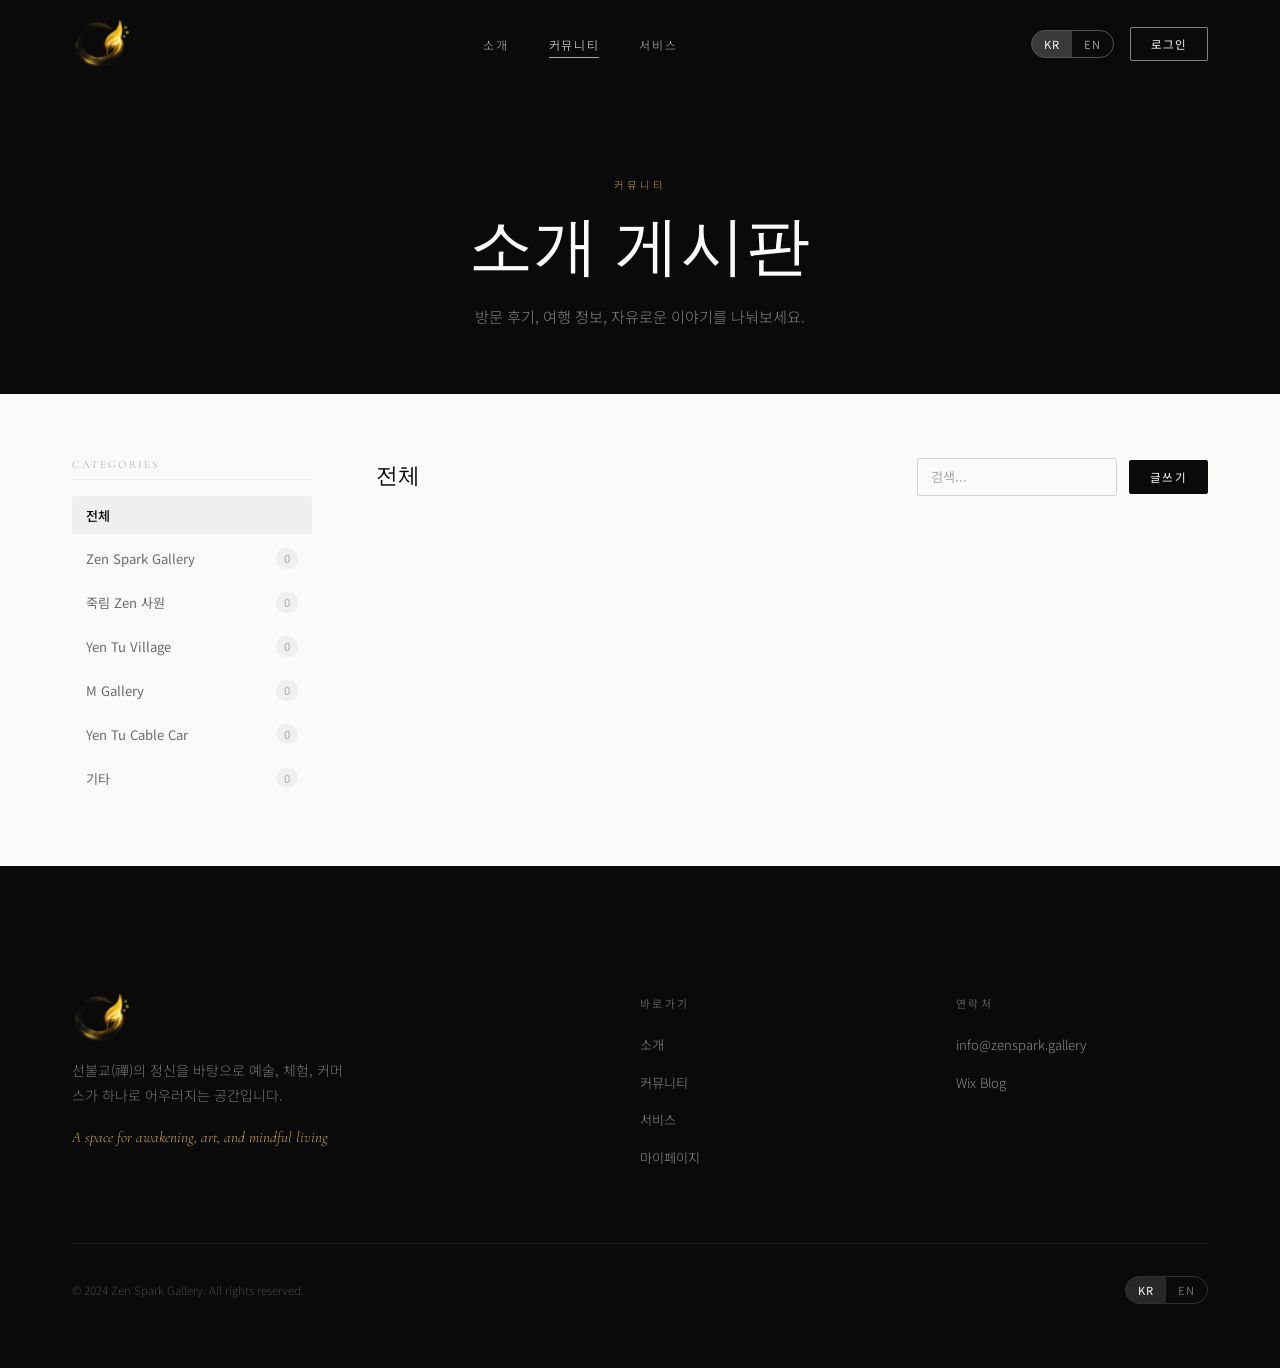
==== community.html @ aa7d8746 "Migrate community board from localStorage to Firestore Posts are now stored in Firestore collection " ====
<!DOCTYPE html>
<html lang="ko">
<head>
  <meta charset="UTF-8">
  <meta name="viewport" content="width=device-width, initial-scale=1.0">
  <meta name="description" content="Zen Spark Gallery 커뮤니티 게시판 — 방문 후기와 이야기를 나눠보세요.">
  <title>커뮤니티 — Zen Spark Gallery</title>

  <link rel="preconnect" href="https://fonts.googleapis.com">
  <link rel="preconnect" href="https://fonts.gstatic.com" crossorigin>
  <link href="https://fonts.googleapis.com/css2?family=Cormorant+Garamond:ital,wght@0,300;0,400;0,500;1,300;1,400&family=Noto+Serif+KR:wght@300;400;500&family=Noto+Sans+KR:wght@300;400;500&display=swap" rel="stylesheet">

  <link rel="stylesheet" href="css/style.css">
  <link rel="stylesheet" href="css/components.css">
  <link rel="icon" type="image/png" href="images/logo/fabicon.png">
  <link href="https://cdn.quilljs.com/1.3.7/quill.snow.css" rel="stylesheet">
  <script src="https://accounts.google.com/gsi/client" async defer></script>
  <script src="https://www.gstatic.com/firebasejs/10.12.2/firebase-app-compat.js"></script>
  <script src="https://www.gstatic.com/firebasejs/10.12.2/firebase-firestore-compat.js"></script>
  <script src="https://www.gstatic.com/firebasejs/10.12.2/firebase-storage-compat.js"></script>
  <script src="https://www.gstatic.com/firebasejs/10.12.2/firebase-auth-compat.js"></script>
</head>
<body>

<div id="page-overlay"></div>
<div id="scroll-progress"></div>

<!-- HEADER -->
<header id="site-header">
  <div class="container">
    <div class="header-inner">
      <a href="index.html" class="header-logo">
        <img src="images/logo/logo.png"    class="header-logo__img header-logo__img--light" alt="Zen Spark Gallery">
        <img src="images/logo/fabicon.png" class="header-logo__img header-logo__img--dark"  alt="Zen Spark Gallery">
      </a>
      <nav class="header-nav">
        <a href="index.html#about"  data-i18n="nav_intro">소개</a>
        <a href="community.html" class="active" data-i18n="nav_community">커뮤니티</a>
        <a href="services.html"  data-i18n="nav_services">서비스</a>
      </nav>
      <div class="header-actions">
        <div class="lang-toggle">
          <button class="lang-btn active" data-lang="ko">KR</button>
          <button class="lang-btn"        data-lang="en">EN</button>
        </div>
        <button id="header-login-btn" class="header-login-btn" data-i18n="btn_login">로그인</button>
        <div id="header-user-menu" class="user-menu" style="display:none;">
          <div id="header-avatar" class="user-menu__avatar"></div>
          <div class="user-menu__dropdown">
            <span id="header-username" style="display:block;padding:0.6rem 1.25rem;font-size:0.72rem;color:var(--gray-4);border-bottom:1px solid var(--gray-6);"></span>
            <a href="https://jump22.netlify.app/mypage" target="_blank" data-i18n="btn_mypage">마이페이지</a>
            <div class="divider"></div>
            <button id="header-logout-btn" class="logout-btn" data-i18n="btn_logout">로그아웃</button>
          </div>
        </div>
        <button id="hamburger" class="hamburger" aria-label="Menu">
          <span></span><span></span><span></span>
        </button>
      </div>
    </div>
  </div>
</header>

<nav id="mobile-nav" class="mobile-nav">
  <a href="index.html#about"  data-i18n="nav_intro">소개</a>
  <a href="community.html"    data-i18n="nav_community">커뮤니티</a>
  <a href="services.html"     data-i18n="nav_services">서비스</a>
  <div style="display:flex;gap:1rem;margin-top:2rem;">
    <button class="lang-btn" data-lang="ko" style="font-size:0.85rem;padding:0.4rem 1rem;border:1px solid var(--gray-5);border-radius:20px;">KR</button>
    <button class="lang-btn" data-lang="en" style="font-size:0.85rem;padding:0.4rem 1rem;border:1px solid var(--gray-5);border-radius:20px;">EN</button>
  </div>
</nav>

<!-- PAGE HERO -->
<section class="page-hero">
  <div class="container">
    <p class="label" data-i18n="comm_label">커뮤니티</p>
    <h1 data-i18n="comm_title">소개 게시판</h1>
    <p data-i18n="comm_desc">방문 후기, 여행 정보, 자유로운 이야기를 나눠보세요.</p>
  </div>
</section>

<!-- BOARD -->
<section class="section--sm">
  <div class="container">

    <!-- Views: List / Detail / Write -->
    <div id="view-list">
      <div class="board-layout">

        <!-- Sidebar: Categories -->
        <aside class="board-sidebar">
          <h3>Categories</h3>
          <ul class="category-list" id="category-list">
            <li>
              <button class="category-btn active" data-cat="all" data-i18n="comm_all">전체</button>
            </li>
            <li><button class="category-btn" data-cat="Zen Spark Gallery">Zen Spark Gallery <span class="count">0</span></button></li>
            <li><button class="category-btn" data-cat="죽림 Zen 사원">죽림 Zen 사원 <span class="count">0</span></button></li>
            <li><button class="category-btn" data-cat="Yen Tu Village">Yen Tu Village <span class="count">0</span></button></li>
            <li><button class="category-btn" data-cat="M Gallery">M Gallery <span class="count">0</span></button></li>
            <li><button class="category-btn" data-cat="Yen Tu Cable Car">Yen Tu Cable Car <span class="count">0</span></button></li>
            <li><button class="category-btn" data-cat="기타">기타 <span class="count">0</span></button></li>
          </ul>
        </aside>

        <!-- Main: Post List -->
        <main>
          <div class="board-header">
            <h2 id="board-title" data-i18n="comm_all">전체</h2>
            <div style="display:flex;align-items:center;gap:0.75rem;">
              <input type="search" id="board-search" class="form-control" style="width:200px;padding:0.55rem 0.85rem;font-size:0.82rem;" data-i18n-ph="comm_search" placeholder="검색...">
              <button id="write-btn" class="btn btn--primary btn--sm" data-i18n="comm_write">글쓰기</button>
            </div>
          </div>
          <div id="post-list" class="post-list">
            <!-- Posts rendered by JS -->
          </div>
          <!-- Pagination -->
          <div id="pagination" style="display:flex;justify-content:center;gap:0.5rem;margin-top:2rem;"></div>
        </main>

      </div>
    </div>

    <!-- View: Post Detail -->
    <div id="view-detail" style="display:none;">
      <div class="container--narrow">
        <button id="back-btn" class="btn btn--ghost" style="margin-bottom:1.5rem;" data-i18n="comm_back">← 목록으로</button>
        <article class="post-detail">
          <div class="post-detail__header">
            <div id="detail-tag"></div>
            <h1 id="detail-title" class="post-detail__title"></h1>
            <div class="post-detail__meta" id="detail-meta"></div>
          </div>
          <div id="detail-image-wrap" style="display:none;margin-bottom:1.5rem;">
            <img id="detail-image" src="" alt="" style="max-width:100%;border-radius:8px;display:block;">
          </div>
          <div id="detail-body" class="post-detail__body"></div>
          <div class="post-detail__actions">
            <button id="like-btn" class="like-btn">
              <span>♡</span> <span id="like-count">0</span> <span data-i18n="comm_like">좋아요</span>
            </button>
            <button id="edit-post-btn" class="btn btn--ghost btn--sm" data-i18n="comm_edit" style="display:none;">수정</button>
            <button id="move-post-btn" class="btn btn--ghost btn--sm" style="display:none;">📁 이동</button>
            <button id="delete-post-btn" class="btn btn--ghost btn--sm" data-i18n="comm_delete" style="display:none;color:#e05252;">삭제</button>
          </div>
          <!-- Comments -->
          <div class="comments-section">
            <h3><span id="comment-count">0</span> <span data-i18n="comm_comment">댓글</span></h3>
            <div id="comment-form-wrap" class="comment-form" style="display:none;">
              <textarea id="comment-input" data-i18n-ph="comm_comment_ph" placeholder="댓글을 입력하세요..."></textarea>
              <button id="comment-submit" class="btn btn--primary btn--sm" data-i18n="comm_comment_sub">댓글 등록</button>
            </div>
            <p id="comment-login-notice" style="display:none;font-size:0.82rem;color:var(--gray-3);padding:1rem 0;" data-i18n="comm_login_req">로그인 후 이용하실 수 있습니다.</p>
            <div id="comment-list" class="comment-list"></div>
          </div>
        </article>
      </div>
    </div>

    <!-- View: Write / Edit -->
    <div id="view-write" style="display:none;">
      <div class="container--narrow">
        <div class="write-form">
          <h2 id="write-form-title" data-i18n="comm_write">글쓰기</h2>
          <span class="gold-rule"></span>
          <div class="form-row">
            <div class="form-group">
              <label data-i18n="comm_write_cat">카테고리 선택</label>
              <select id="post-category" class="form-control">
                <option value="Zen Spark Gallery">Zen Spark Gallery</option>
                <option value="죽림 Zen 사원">죽림 Zen 사원</option>
                <option value="Yen Tu Village">Yen Tu Village</option>
                <option value="M Gallery">M Gallery</option>
                <option value="Yen Tu Cable Car">Yen Tu Cable Car</option>
                <option value="기타">기타</option>
              </select>
            </div>
          </div>
          <div class="form-group">
            <label data-i18n="comm_write_title">제목</label>
            <input type="text" id="post-title" class="form-control" data-i18n-ph="comm_write_title" placeholder="제목을 입력하세요">
          </div>
          <div class="form-group">
            <div class="editor-label-row">
              <label data-i18n="comm_write_body">내용</label>
              <button type="button" id="html-source-toggle" class="editor-source-btn">
                <span id="source-btn-icon">&lt;/&gt;</span> HTML 소스
              </button>
            </div>
            <div id="post-body-editor" class="quill-editor-wrap"></div>
            <textarea id="post-body-source" class="form-control source-view-textarea" style="display:none;min-height:300px;font-family:monospace;font-size:0.85rem;" spellcheck="false"></textarea>
          </div>

          <!-- 이미지 -->
          <div class="form-group">
            <label>이미지 (선택)</label>
            <div class="img-tab-bar">
              <button type="button" class="img-tab comm-img-tab img-tab--active" data-tab="file">파일 업로드</button>
              <button type="button" class="img-tab comm-img-tab" data-tab="url">URL 입력</button>
            </div>
            <div id="comm-img-panel-file" class="img-panel">
              <div id="comm-upload-area" class="image-upload-area">
                <div id="comm-img-placeholder" class="image-placeholder">
                  <span>🖼</span>
                  <p>클릭하여 이미지를 업로드하세요</p>
                </div>
                <img id="comm-img-preview" src="" alt="미리보기" style="display:none;max-width:100%;max-height:220px;border-radius:6px;">
                <button type="button" id="comm-img-remove" class="image-remove-btn" style="display:none;">✕ 이미지 제거</button>
                <input type="file" id="comm-img-file" accept="image/*" style="display:none;">
              </div>
            </div>
            <div id="comm-img-panel-url" class="img-panel" style="display:none;">
              <input type="url" id="comm-img-url" class="form-control" placeholder="https://example.com/image.jpg">
              <div id="comm-url-preview-wrap" style="margin-top:0.75rem;display:none;">
                <img id="comm-url-preview-img" src="" alt="미리보기"
                     style="max-width:100%;max-height:220px;border-radius:6px;display:block;">
                <button type="button" id="comm-url-clear" class="image-remove-btn" style="margin-top:0.5rem;">✕ URL 제거</button>
              </div>
            </div>
          </div>

          <div style="display:flex;gap:0.75rem;justify-content:flex-end;">
            <button id="cancel-write-btn" class="btn btn--ghost" data-i18n="comm_write_cancel">취소</button>
            <button id="submit-write-btn" class="btn btn--primary" data-i18n="comm_write_submit">등록하기</button>
          </div>
        </div>
      </div>
    </div>

  </div>
</section>

<!-- 카테고리 이동 모달 -->
<div id="move-modal" class="modal-overlay" style="display:none;">
  <div class="modal-box move-modal-box">
    <div class="modal-box__header">
      <h3 class="modal-box__title">다른 카테고리로 이동</h3>
      <button id="move-modal-close" class="modal-close-btn">✕</button>
    </div>
    <p id="move-modal-subtitle" style="font-size:0.85rem;color:var(--ink-soft);margin-bottom:1.25rem;"></p>
    <div id="move-cat-list" class="move-cat-list"></div>
  </div>
</div>

<!-- FOOTER -->
<footer id="site-footer">
  <div class="container">
    <div class="footer-inner">
      <div class="footer-brand">
        <img src="images/logo/fabicon.png" alt="Zen Spark Gallery" class="footer-logo__img">
        <p>선불교(禪)의 정신을 바탕으로 예술, 체험, 커머스가 하나로 어우러지는 공간입니다.</p>
        <span class="footer-tagline" data-i18n="footer_tagline">A space for awakening, art, and mindful living</span>
      </div>
      <div class="footer-col">
        <h5 data-i18n="footer_links">바로가기</h5>
        <ul>
          <li><a href="index.html" data-i18n="nav_intro">소개</a></li>
          <li><a href="community.html" data-i18n="nav_community">커뮤니티</a></li>
          <li><a href="services.html" data-i18n="nav_services">서비스</a></li>
          <li><a href="https://jump22.netlify.app/mypage" target="_blank" data-i18n="btn_mypage">마이페이지</a></li>
        </ul>
      </div>
      <div class="footer-col">
        <h5 data-i18n="footer_contact">연락처</h5>
        <ul>
          <li><a href="mailto:info@zenspark.gallery">info@zenspark.gallery</a></li>
          <li><a href="https://tracer543.wixsite.com/my-site" target="_blank">Wix Blog</a></li>
        </ul>
      </div>
    </div>
    <div class="footer-bottom">
      <p data-i18n="footer_copy">© 2024 Zen Spark Gallery. All rights reserved.</p>
      <div class="lang-toggle">
        <button class="lang-btn active" data-lang="ko">KR</button>
        <button class="lang-btn"        data-lang="en">EN</button>
      </div>
    </div>
  </div>
</footer>

<button id="back-to-top" aria-label="Back to top">↑</button>
<div id="toast-container"></div>

<!-- LOGIN MODAL -->
<div id="login-modal" class="modal-overlay">
  <div class="modal">
    <button id="modal-close-btn" class="modal__close" aria-label="Close">✕</button>
    <h2 class="modal__title" data-i18n="login_title">로그인</h2>
    <p class="modal__subtitle" data-i18n="login_subtitle">로그인하여 커뮤니티에 참여하세요.</p>
    <span class="gold-rule"></span>
    <button id="google-login-btn" class="login-btn login-btn--google">
      <svg viewBox="0 0 24 24" xmlns="http://www.w3.org/2000/svg">
        <path d="M22.56 12.25c0-.78-.07-1.53-.2-2.25H12v4.26h5.92c-.26 1.37-1.04 2.53-2.21 3.31v2.77h3.57c2.08-1.92 3.28-4.74 3.28-8.09z" fill="#4285F4"/>
        <path d="M12 23c2.97 0 5.46-.98 7.28-2.66l-3.57-2.77c-.98.66-2.23 1.06-3.71 1.06-2.86 0-5.29-1.93-6.16-4.53H2.18v2.84C3.99 20.53 7.7 23 12 23z" fill="#34A853"/>
        <path d="M5.84 14.09c-.22-.66-.35-1.36-.35-2.09s.13-1.43.35-2.09V7.07H2.18C1.43 8.55 1 10.22 1 12s.43 3.45 1.18 4.93l2.85-2.22.81-.62z" fill="#FBBC05"/>
        <path d="M12 5.38c1.62 0 3.06.56 4.21 1.64l3.15-3.15C17.45 2.09 14.97 1 12 1 7.7 1 3.99 3.47 2.18 7.07l3.66 2.84c.87-2.6 3.3-4.53 6.16-4.53z" fill="#EA4335"/>
      </svg>
      <span data-i18n="login_google">Google로 계속하기</span>
    </button>
    <div class="login-divider"><span data-i18n="login_or">또는</span></div>
    <form id="jump-login-form">
      <div class="form-group">
        <label for="jump-id" data-i18n="login_id">아이디</label>
        <input type="text" id="jump-id" class="form-control" placeholder="아이디" autocomplete="username">
      </div>
      <div class="form-group">
        <label for="jump-pw" data-i18n="login_pw">비밀번호</label>
        <input type="password" id="jump-pw" class="form-control" placeholder="비밀번호" autocomplete="current-password">
      </div>
      <button type="submit" class="login-btn login-btn--jump">
        <svg viewBox="0 0 24 24" fill="none" stroke="currentColor" stroke-width="2">
          <circle cx="12" cy="8" r="4"/><path d="M4 20c0-4 3.6-7 8-7s8 3 8 7"/>
        </svg>
        <span data-i18n="login_jump">Jump ID로 로그인</span>
      </button>
    </form>

    <p class="modal__register">
      <span data-i18n="login_no_account">계정이 없으신가요?</span>
      <a href="https://jump22.netlify.app/register" target="_blank" rel="noopener" data-i18n="login_register">회원가입</a>
    </p>
  </div>
</div>

<script src="js/language.js"></script>
<script src="js/config.js"></script>
<script src="js/auth.js"></script>
<script src="js/header.js"></script>
<script src="js/main.js"></script>
<script>
/* ===== Community Board Logic (Firestore) ===== */
let allPosts   = [];
let currentCat = 'all';
let currentPage = 1;
const PER_PAGE  = 10;
let editingId   = null;  // Firestore doc ID string or null

/* ── Firebase Config ── */
const _FB_CONFIG = {
  apiKey:        'AIzaSyD6oGXWcQIAa46ZiO6E9fBWOXqiNCAL4-c',
  authDomain:    'jumper-b15aa.firebaseapp.com',
  projectId:     'jumper-b15aa',
  storageBucket: 'jumper-b15aa.firebasestorage.app',
  appId:         '1:1051842479371:web:cd0dca2c1eab0e44b58e0e',
};
let _fbStorage = null;
let _fbAuth    = null;
let _db        = null;

function _fbInit() {
  if (_db) return;
  if (!firebase.apps.length) firebase.initializeApp(_FB_CONFIG);
  _fbStorage = firebase.storage();
  _fbAuth    = firebase.auth();
  _db        = firebase.firestore();
}

async function _fbEnsureAuth() {
  _fbInit();
  if (!_fbAuth.currentUser) await _fbAuth.signInAnonymously();
}

async function _fbUploadImage(file) {
  await _fbEnsureAuth();
  const ext = file.name.split('.').pop();
  const ref = _fbStorage.ref(`community/${Date.now()}.${ext}`);
  await ref.put(file);
  return ref.getDownloadURL();
}

let _commUploadedUrl = null;

/* ── Date Formatting ── */
function formatPostDate(ts) {
  if (!ts) return '';
  const d = ts.toDate ? ts.toDate() : new Date(ts);
  return d.toISOString().split('T')[0];
}

/* ── Data Helpers ── */
async function loadPosts() {
  _fbInit();
  const list = document.getElementById('post-list');
  list.innerHTML = `<p style="padding:3rem 0;text-align:center;color:var(--gray-4);">로딩 중…</p>`;
  try {
    const snap = await _db.collection('community_posts').orderBy('createdAt', 'desc').limit(200).get();
    allPosts = snap.docs.map(doc => ({ id: doc.id, ...doc.data() }));
  } catch (e) {
    console.error('loadPosts:', e);
    allPosts = [];
  }
  renderList();
}

/* ── Views ── */
function showView(name) {
  ['list','detail','write'].forEach(v => {
    document.getElementById('view-' + v).style.display = v === name ? '' : 'none';
  });
  window.scrollTo({ top: 0, behavior: 'smooth' });
}

/* ── HTML 본문에서 첫 번째 이미지 src 추출 ── */
function extractFirstImage(html) {
  if (!html) return null;
  const m = html.match(/<img[^>]+src=["']([^"']+)["']/i);
  return m ? m[1] : null;
}

/* ── Render Post List ── */
function renderList() {
  updateCategoryCounts();
  const filtered = currentCat === 'all'
    ? allPosts
    : allPosts.filter(p => p.cat === currentCat);

  const search = document.getElementById('board-search').value.toLowerCase();
  const searched = search
    ? filtered.filter(p => p.title.toLowerCase().includes(search) || (p.body || '').toLowerCase().includes(search))
    : filtered;

  const totalPages = Math.ceil(searched.length / PER_PAGE);
  const pagePosts  = searched.slice((currentPage-1)*PER_PAGE, currentPage*PER_PAGE);

  const list = document.getElementById('post-list');
  if (!pagePosts.length) {
    list.innerHTML = `<p style="padding:3rem 0;text-align:center;color:var(--gray-4);" data-i18n="comm_empty">${Language.get('comm_empty')}</p>`;
    document.getElementById('pagination').innerHTML = '';
    return;
  }

  list.innerHTML = pagePosts.map(post => `
    <div class="post-item" onclick="openPost('${post.id}')">
      ${(post.imageUrl || extractFirstImage(post.body))
        ? `<img class="post-item__thumb" src="${post.imageUrl || extractFirstImage(post.body)}" alt="${post.title}" loading="lazy">`
        : `<div class="post-item__thumb post-item__thumb--empty"></div>`}
      <div class="post-item__body">
        <div class="post-item__tag"><span class="tag">${post.cat}</span></div>
        <h3 class="post-item__title">${post.title}</h3>
        <div class="post-item__meta">
          <span>${post.author}</span>
          <span>${formatPostDate(post.createdAt)}</span>
          <span>💬 ${(post.comments || []).length}</span>
        </div>
      </div>
      <div class="post-item__stats">
        <span class="post-item__likes">♥ ${post.likes || 0}</span>
        <span>${Language.get('comm_views')} ${post.views || 0}</span>
      </div>
    </div>`).join('');

  /* Pagination */
  const pag = document.getElementById('pagination');
  if (totalPages <= 1) { pag.innerHTML = ''; return; }
  pag.innerHTML = Array.from({ length: totalPages }, (_, i) => `
    <button onclick="goPage(${i+1})" class="btn btn--ghost btn--sm${currentPage===i+1?' active':''}"
      style="${currentPage===i+1?'background:var(--black);color:var(--white);':''}">${i+1}</button>
  `).join('');
}

function goPage(p) { currentPage = p; renderList(); }

function updateCategoryCounts() {
  document.querySelectorAll('.category-btn[data-cat]').forEach(btn => {
    const cat = btn.dataset.cat;
    if (cat === 'all') return;
    const count = allPosts.filter(p => p.cat === cat).length;
    const el = btn.querySelector('.count');
    if (el) el.textContent = count;
  });
}

/* ── Open Post ── */
async function openPost(id) {
  const post = allPosts.find(p => p.id === id);
  if (!post) return;

  _fbInit();
  _db.collection('community_posts').doc(id).update({
    views: firebase.firestore.FieldValue.increment(1),
  }).catch(() => {});
  post.views = (post.views || 0) + 1;

  document.getElementById('detail-tag').innerHTML = `<span class="tag" style="margin-bottom:1rem;display:inline-block;">${post.cat}</span>`;
  document.getElementById('detail-title').textContent = post.title;
  document.getElementById('detail-meta').innerHTML = `
    <span>${post.author}</span>
    <span>${formatPostDate(post.createdAt)}</span>
    <span>${Language.get('comm_views')} ${post.views}</span>`;
  const imgWrap = document.getElementById('detail-image-wrap');
  const imgEl   = document.getElementById('detail-image');
  if (post.imageUrl) { imgEl.src = post.imageUrl; imgWrap.style.display = ''; }
  else               { imgWrap.style.display = 'none'; }
  document.getElementById('detail-body').innerHTML = post.body || '';
  document.getElementById('like-count').textContent = post.likes || 0;

  const user     = Auth.getUser();
  const likeBtn  = document.getElementById('like-btn');
  const editBtn  = document.getElementById('edit-post-btn');
  const delBtn   = document.getElementById('delete-post-btn');
  const moveBtn  = document.getElementById('move-post-btn');
  const comForm  = document.getElementById('comment-form-wrap');
  const comNotice= document.getElementById('comment-login-notice');

  const likedKey = `liked_${id}`;
  likeBtn.classList.toggle('liked', localStorage.getItem(likedKey) === '1');

  likeBtn.onclick = async () => {
    if (!Auth.isLoggedIn()) { Auth.openLoginModal(); return; }
    if (localStorage.getItem(likedKey) === '1') return;
    await _fbEnsureAuth();
    await _db.collection('community_posts').doc(id).update({
      likes: firebase.firestore.FieldValue.increment(1),
    });
    post.likes = (post.likes || 0) + 1;
    localStorage.setItem(likedKey, '1');
    document.getElementById('like-count').textContent = post.likes;
    likeBtn.classList.add('liked');
    showToast(Language.get('toast_like_ok'), 'success');
  };

  if (user && (user.id === post.authorId || Auth.isAdmin())) {
    editBtn.style.display = '';
    moveBtn.style.display = '';
    delBtn.style.display  = '';
    editBtn.onclick = () => openWrite(post.id);
    moveBtn.onclick = () => openMoveModal(post.id);
    delBtn.onclick  = async () => {
      if (!confirm(Language.get('comm_confirm_del'))) return;
      await _fbEnsureAuth();
      await _db.collection('community_posts').doc(id).delete();
      allPosts = allPosts.filter(p => p.id !== id);
      showToast(Language.get('toast_del_ok'));
      showView('list');
      renderList();
    };
  } else {
    editBtn.style.display = 'none';
    moveBtn.style.display = 'none';
    delBtn.style.display  = 'none';
  }

  if (user) { comForm.style.display = ''; comNotice.style.display = 'none'; }
  else       { comForm.style.display = 'none'; comNotice.style.display = ''; }

  renderComments(post);
  document.getElementById('comment-submit').onclick = () => submitComment(post);

  showView('detail');
  window._currentPost = post;
}

/* ── 카테고리 이동 모달 ── */
const CATEGORIES = ['Zen Spark Gallery', '죽림 Zen 사원', 'Yen Tu Village', 'M Gallery', 'Yen Tu Cable Car', '기타'];

function openMoveModal(postId) {
  const post = allPosts.find(p => p.id === postId);
  if (!post) return;
  document.getElementById('move-modal-subtitle').textContent = `현재: ${post.cat}`;
  const list = document.getElementById('move-cat-list');
  list.innerHTML = CATEGORIES.map(cat => `
    <button class="move-cat-item${cat === post.cat ? ' move-cat-item--current' : ''}"
            onclick="movePost('${postId}','${cat}')"
            ${cat === post.cat ? 'disabled' : ''}>
      ${cat === post.cat ? '✓ ' : ''}${cat}
    </button>`).join('');
  document.getElementById('move-modal').style.display = 'flex';
}

async function movePost(postId, targetCat) {
  await _fbEnsureAuth();
  await _db.collection('community_posts').doc(postId).update({ cat: targetCat });
  const post = allPosts.find(p => p.id === postId);
  if (post) post.cat = targetCat;
  closeMoveModal();
  document.getElementById('detail-tag').innerHTML =
    `<span class="tag" style="margin-bottom:1rem;display:inline-block;">${targetCat}</span>`;
  showToast(`'${targetCat}'(으)로 이동했습니다.`, 'success');
}

function closeMoveModal() {
  document.getElementById('move-modal').style.display = 'none';
}
window.movePost = movePost;

/* ── Comments ── */
function renderComments(post) {
  const list = document.getElementById('comment-list');
  const comments = post.comments || [];
  document.getElementById('comment-count').textContent = comments.length;
  if (!comments.length) { list.innerHTML = ''; return; }
  list.innerHTML = comments.map(c => `
    <div class="comment-item">
      <div class="comment-avatar">${c.author.slice(0,2).toUpperCase()}</div>
      <div class="comment-content">
        <div class="comment-meta">
          <span class="comment-author">${c.author}</span>
          <span class="comment-date">${c.date}</span>
        </div>
        <div class="comment-body">${c.body}</div>
      </div>
    </div>`).join('');
}

async function submitComment(post) {
  const input = document.getElementById('comment-input');
  const body  = input.value.trim();
  if (!body) return;
  const user  = Auth.getUser();
  if (!user) { Auth.openLoginModal(); return; }
  await _fbEnsureAuth();
  const now     = new Date().toISOString().split('T')[0];
  const comment = { id: Date.now(), author: user.name, date: now, body };
  await _db.collection('community_posts').doc(post.id).update({
    comments: firebase.firestore.FieldValue.arrayUnion(comment),
  });
  if (!post.comments) post.comments = [];
  post.comments.push(comment);
  input.value = '';
  renderComments(post);
  showToast(Language.get('toast_comment_ok'), 'success');
}

/* ── Image helpers (community write form) ── */
function commActiveTab() {
  const a = document.querySelector('.comm-img-tab.img-tab--active');
  return a ? a.dataset.tab : 'file';
}
function commSwitchTab(tab) {
  document.querySelectorAll('.comm-img-tab').forEach(b =>
    b.classList.toggle('img-tab--active', b.dataset.tab === tab));
  document.getElementById('comm-img-panel-file').style.display = tab === 'file' ? '' : 'none';
  document.getElementById('comm-img-panel-url').style.display  = tab === 'url'  ? '' : 'none';
}
function commSetFilePreview(src) {
  const prev  = document.getElementById('comm-img-preview');
  const ph    = document.getElementById('comm-img-placeholder');
  const rmBtn = document.getElementById('comm-img-remove');
  if (src) { prev.src = src; prev.style.display = 'block'; ph.style.display = 'none'; rmBtn.style.display = ''; }
  else      { prev.style.display = 'none'; ph.style.display = ''; rmBtn.style.display = 'none'; }
}
function commSetUrlPreview(src) {
  const wrap = document.getElementById('comm-url-preview-wrap');
  const img  = document.getElementById('comm-url-preview-img');
  if (src) { img.src = src; wrap.style.display = ''; }
  else      { img.src = ''; wrap.style.display = 'none'; }
}
function commResetImg() {
  document.getElementById('comm-img-file').value = '';
  document.getElementById('comm-img-url').value  = '';
  commSetFilePreview(null);
  commSetUrlPreview(null);
  commSwitchTab('file');
  _commUploadedUrl = null;
}
function commGetImageUrl() {
  if (commActiveTab() === 'url') {
    return document.getElementById('comm-img-url').value.trim() || null;
  }
  return _commUploadedUrl || null;
}

/* ── Write / Edit ── */
function openWrite(editId) {
  if (!Auth.isLoggedIn()) { Auth.openLoginModal(); return; }
  editingId = editId || null;
  commResetImg();
  if (editId) {
    const post = allPosts.find(p => p.id === editId);
    if (post) {
      document.getElementById('post-title').value    = post.title;
      document.getElementById('post-category').value = post.cat;
      if (window._quill) window._quill.clipboard.dangerouslyPasteHTML(post.body || '');
      if (post.imageUrl) {
        commSwitchTab('url');
        document.getElementById('comm-img-url').value = post.imageUrl;
        commSetUrlPreview(post.imageUrl);
      }
    }
    document.getElementById('write-form-title').textContent = Language.get('comm_edit');
  } else {
    document.getElementById('post-title').value = '';
    if (window._quill) window._quill.setText('');
    document.getElementById('write-form-title').setAttribute('data-i18n','comm_write');
    document.getElementById('write-form-title').textContent = Language.get('comm_write');
  }
  showView('write');
}

async function submitWrite() {
  const title    = document.getElementById('post-title').value.trim();
  const body     = window._quillGetHTML ? window._quillGetHTML() : (window._quill ? window._quill.root.innerHTML.trim() : '');
  const cat      = document.getElementById('post-category').value;
  const imageUrl = commGetImageUrl();
  if (!title || !body || body === '<p><br></p>') return;
  const user = Auth.getUser();
  if (!user) { Auth.openLoginModal(); return; }

  const btn = document.getElementById('submit-write-btn');
  btn.disabled = true;
  try {
    await _fbEnsureAuth();
    if (editingId) {
      await _db.collection('community_posts').doc(editingId).update({ title, body, cat, imageUrl: imageUrl || null });
      const post = allPosts.find(p => p.id === editingId);
      if (post) { post.title = title; post.body = body; post.cat = cat; post.imageUrl = imageUrl; }
    } else {
      const docRef = await _db.collection('community_posts').add({
        cat, title,
        author:    user.name,
        authorId:  user.id,
        createdAt: firebase.firestore.FieldValue.serverTimestamp(),
        body,
        imageUrl:  imageUrl || null,
        views: 0, likes: 0, comments: [],
      });
      allPosts.unshift({
        id:        docRef.id,
        cat, title,
        author:    user.name,
        authorId:  user.id,
        createdAt: { toDate: () => new Date() },
        body,
        imageUrl:  imageUrl || null,
        views: 0, likes: 0, comments: [],
      });
    }
    editingId = null;
    showToast(Language.get('toast_post_ok'), 'success');
    showView('list');
    currentPage = 1;
    renderList();
  } catch (e) {
    console.error(e);
    showToast('저장 실패. 다시 시도해 주세요.', 'error');
  } finally {
    btn.disabled = false;
  }
}

/* ── Event Bindings ── */
document.addEventListener('DOMContentLoaded', async () => {
  _fbInit();
  await loadPosts();

  document.getElementById('write-btn').addEventListener('click', () => openWrite());
  document.getElementById('back-btn').addEventListener('click', () => { showView('list'); renderList(); });
  document.getElementById('cancel-write-btn').addEventListener('click', () => showView('list'));
  document.getElementById('submit-write-btn').addEventListener('click', submitWrite);
  document.getElementById('board-search').addEventListener('input', () => { currentPage = 1; renderList(); });

  document.querySelectorAll('.category-btn').forEach(btn => {
    btn.addEventListener('click', () => {
      document.querySelectorAll('.category-btn').forEach(b => b.classList.remove('active'));
      btn.classList.add('active');
      currentCat = btn.dataset.cat;
      currentPage = 1;
      document.getElementById('board-title').textContent = currentCat === 'all' ? Language.get('comm_all') : currentCat;
      renderList();
    });
  });

  /* 이미지 탭 전환 */
  document.querySelectorAll('.comm-img-tab').forEach(btn =>
    btn.addEventListener('click', () => {
      commSwitchTab(btn.dataset.tab);
      commSetFilePreview(null);
      commSetUrlPreview(null);
      document.getElementById('comm-img-file').value = '';
      document.getElementById('comm-img-url').value  = '';
    })
  );

  /* 파일 선택 → Firebase Storage 업로드 후 URL 저장 */
  document.getElementById('comm-upload-area').addEventListener('click', e => {
    if (e.target.id === 'comm-img-remove') return;
    document.getElementById('comm-img-file').click();
  });
  document.getElementById('comm-img-file').addEventListener('change', async e => {
    const file = e.target.files[0];
    if (!file) return;
    const reader = new FileReader();
    reader.onload = ev => commSetFilePreview(ev.target.result);
    reader.readAsDataURL(file);
    const ph = document.getElementById('comm-img-placeholder');
    ph.querySelector('p').textContent = '업로드 중…';
    try {
      _commUploadedUrl = await _fbUploadImage(file);
      ph.querySelector('p').textContent = '클릭하여 이미지를 업로드하세요';
    } catch (err) {
      console.error(err);
      showToast('이미지 업로드 실패. URL 입력 탭을 이용하세요.', 'error');
      commSetFilePreview(null);
      _commUploadedUrl = null;
      ph.querySelector('p').textContent = '클릭하여 이미지를 업로드하세요';
    }
  });
  document.getElementById('comm-img-remove').addEventListener('click', e => {
    e.stopPropagation();
    document.getElementById('comm-img-file').value = '';
    commSetFilePreview(null);
    _commUploadedUrl = null;
  });

  /* URL 입력 → 실시간 미리보기 */
  document.getElementById('comm-img-url').addEventListener('input', e => {
    const val = e.target.value.trim();
    commSetUrlPreview(val || null);
  });
  document.getElementById('comm-url-clear').addEventListener('click', () => {
    document.getElementById('comm-img-url').value = '';
    commSetUrlPreview(null);
  });

  document.addEventListener('langChange', () => renderList());
  document.addEventListener('authChange', () => renderList());

  /* 이동 모달 닫기 */
  document.getElementById('move-modal-close').addEventListener('click', closeMoveModal);
  document.getElementById('move-modal').addEventListener('click', e => {
    if (e.target === e.currentTarget) closeMoveModal();
  });
});

window.openPost = openPost;
window.goPage   = goPage;
</script>
<script src="https://cdn.quilljs.com/1.3.7/quill.min.js"></script>
<script>
/* ── Quill 초기화 ── */
const quill = new Quill('#post-body-editor', {
  theme: 'snow',
  modules: {
    toolbar: [
      [{ header: [2, 3, false] }],
      ['bold', 'italic', 'underline', 'strike'],
      [{ list: 'ordered' }, { list: 'bullet' }],
      ['blockquote', 'code-block'],
      ['link'],
      [{ color: [] }, { background: [] }],
      ['clean'],
    ],
  },
  placeholder: '내용을 입력하세요...',
});
window._quill = quill;

/* ── HTML 소스 토글 ── */
let _sourceMode = false;
document.getElementById('html-source-toggle').addEventListener('click', () => {
  const editorWrap = document.getElementById('post-body-editor');
  const sourceTA   = document.getElementById('post-body-source');
  const btn        = document.getElementById('html-source-toggle');

  if (!_sourceMode) {
    /* WYSIWYG → 소스 */
    sourceTA.value = quill.root.innerHTML;
    editorWrap.style.display = 'none';
    sourceTA.style.display   = '';
    btn.classList.add('editor-source-btn--active');
    btn.innerHTML = '<span>✎</span> WYSIWYG';
    _sourceMode = true;
  } else {
    /* 소스 → WYSIWYG */
    quill.clipboard.dangerouslyPasteHTML(sourceTA.value);
    sourceTA.style.display   = 'none';
    editorWrap.style.display = '';
    btn.classList.remove('editor-source-btn--active');
    btn.innerHTML = '<span>&lt;/&gt;</span> HTML 소스';
    _sourceMode = false;
  }
});

/* submitWrite에서 소스 모드일 때도 올바른 값 읽도록 패치 */
window._quillGetHTML = function() {
  if (_sourceMode) {
    return document.getElementById('post-body-source').value.trim();
  }
  return quill.root.innerHTML.trim();
};
</script>
</body>
</html>
---- css/style.css ----
/* ===== Zen Spark Gallery — Main Styles ===== */
@import url('https://fonts.googleapis.com/css2?family=Cormorant+Garamond:ital,wght@0,300;0,400;0,500;0,600;1,300;1,400&family=Noto+Serif+KR:wght@300;400;500&family=Noto+Sans+KR:wght@300;400;500&display=swap');

:root {
  --black:   #0a0a0a;
  --white:   #fafaf8;
  --gold:    #c9a84c;
  --gold-lt: #e8d5a3;
  --gold-dk: #8a6f2e;
  --gray-1:  #1c1c1c;
  --gray-2:  #2e2e2e;
  --gray-3:  #6b6b6b;
  --gray-4:  #a8a8a8;
  --gray-5:  #d4d4d0;
  --gray-6:  #efefed;
  --ink:     rgba(201,168,76,0.07);

  --ff-display: 'Cormorant Garamond', Georgia, serif;
  --ff-body:    'Noto Sans KR', 'Noto Serif KR', sans-serif;
  --ff-serif:   'Noto Serif KR', serif;

  --ease-out-expo: cubic-bezier(0.16,1,0.3,1);
  --ease-zen:      cubic-bezier(0.4,0,0.2,1);

  --spacing-xs:   0.25rem;
  --spacing-sm:   0.5rem;
  --spacing-md:   1rem;
  --spacing-lg:   2rem;
  --spacing-xl:   4rem;
  --spacing-xxl:  8rem;

  --radius-sm: 2px;
  --radius-md: 4px;
  --radius-lg: 8px;

  --shadow-gold: 0 0 40px rgba(201,168,76,0.12);
  --shadow-card: 0 1px 3px rgba(0,0,0,0.06), 0 4px 16px rgba(0,0,0,0.04);
  --shadow-hover: 0 4px 24px rgba(0,0,0,0.10);

  --max-w: 1200px;
  --max-w-narrow: 760px;
}

/* ── Reset ── */
*, *::before, *::after { box-sizing: border-box; margin: 0; padding: 0; }
html { scroll-behavior: smooth; font-size: 16px; }
body {
  background: var(--white);
  color: var(--black);
  font-family: var(--ff-body);
  font-weight: 300;
  line-height: 1.75;
  -webkit-font-smoothing: antialiased;
  overflow-x: hidden;
}
img { display: block; max-width: 100%; }
a { color: inherit; text-decoration: none; }
button { cursor: pointer; border: none; background: none; font-family: inherit; }
ul, ol { list-style: none; }
input, textarea, select {
  font-family: inherit;
  font-size: inherit;
  color: inherit;
}

/* ── Typography ── */
h1, h2, h3, h4 {
  font-family: var(--ff-display);
  font-weight: 300;
  letter-spacing: 0.02em;
  line-height: 1.2;
}
h1 { font-size: clamp(2.5rem, 6vw, 5rem); }
h2 { font-size: clamp(1.8rem, 3.5vw, 3rem); }
h3 { font-size: clamp(1.3rem, 2.5vw, 2rem); }
h4 { font-size: clamp(1.1rem, 1.8vw, 1.4rem); }
p  { font-size: clamp(0.9rem, 1.1vw, 1rem); color: var(--gray-2); }

/* ── Layout Helpers ── */
.container {
  max-width: var(--max-w);
  margin: 0 auto;
  padding: 0 var(--spacing-lg);
}
.container--narrow {
  max-width: var(--max-w-narrow);
  margin: 0 auto;
  padding: 0 var(--spacing-lg);
}
.section {
  padding: var(--spacing-xxl) 0;
}
.section--sm {
  padding: var(--spacing-xl) 0;
}

/* ── Gold Rule ── */
.gold-rule {
  display: block;
  width: 48px;
  height: 1px;
  background: var(--gold);
  margin: var(--spacing-lg) 0;
}
.gold-rule--center { margin-left: auto; margin-right: auto; }
.gold-rule--lg { width: 100%; opacity: 0.25; }

/* ── Section Header ── */
.section-header {
  margin-bottom: var(--spacing-xl);
  text-align: center;
}
.section-header .label {
  display: inline-block;
  font-size: 0.7rem;
  letter-spacing: 0.25em;
  text-transform: uppercase;
  color: var(--gold);
  margin-bottom: var(--spacing-md);
}
.section-header h2 { color: var(--black); }
.section-header p {
  margin-top: var(--spacing-md);
  color: var(--gray-3);
  font-size: 0.95rem;
}

/* ── Buttons ── */
.btn {
  display: inline-flex;
  align-items: center;
  gap: 0.5rem;
  padding: 0.75rem 2rem;
  font-size: 0.8rem;
  letter-spacing: 0.12em;
  text-transform: uppercase;
  transition: all 0.35s var(--ease-zen);
  border-radius: var(--radius-sm);
}
.btn--primary {
  background: var(--black);
  color: var(--white);
  border: 1px solid var(--black);
}
.btn--primary:hover {
  background: var(--gold);
  border-color: var(--gold);
  color: var(--black);
}
.btn--outline {
  background: transparent;
  color: var(--black);
  border: 1px solid var(--black);
}
.btn--outline:hover {
  background: var(--black);
  color: var(--white);
}
.btn--gold {
  background: var(--gold);
  color: var(--black);
  border: 1px solid var(--gold);
}
.btn--gold:hover {
  background: var(--gold-dk);
  border-color: var(--gold-dk);
  color: var(--white);
}
.btn--ghost {
  padding: 0.5rem 1rem;
  color: var(--gray-3);
  border: 1px solid var(--gray-5);
  font-size: 0.75rem;
}
.btn--ghost:hover { color: var(--black); border-color: var(--black); }
.btn--sm { padding: 0.5rem 1.25rem; font-size: 0.72rem; }

/* ── Cards ── */
.card {
  background: var(--white);
  border: 1px solid var(--gray-6);
  border-radius: var(--radius-md);
  overflow: hidden;
  transition: box-shadow 0.35s var(--ease-zen), transform 0.35s var(--ease-zen);
}
.card:hover {
  box-shadow: var(--shadow-hover);
  transform: translateY(-2px);
}
.card__body { padding: var(--spacing-lg); }
.card__meta {
  display: flex;
  align-items: center;
  gap: var(--spacing-md);
  font-size: 0.75rem;
  color: var(--gray-4);
  margin-bottom: var(--spacing-sm);
}
.card__title {
  font-family: var(--ff-display);
  font-size: 1.25rem;
  font-weight: 400;
  margin-bottom: var(--spacing-sm);
  color: var(--black);
}
.card__excerpt { font-size: 0.875rem; color: var(--gray-3); line-height: 1.65; }

/* ── Badge / Tag ── */
.tag {
  display: inline-block;
  padding: 0.2em 0.75em;
  font-size: 0.68rem;
  letter-spacing: 0.08em;
  border-radius: 20px;
  background: var(--gray-6);
  color: var(--gray-3);
}
.tag--gold { background: rgba(201,168,76,0.12); color: var(--gold-dk); }
.tag--dark { background: var(--black); color: var(--white); }

/* ── Ink Wash Background ── */
.ink-wash {
  position: relative;
}
.ink-wash::before {
  content: '';
  position: absolute;
  inset: 0;
  background:
    radial-gradient(ellipse 80% 60% at 20% 20%, rgba(201,168,76,0.05) 0%, transparent 60%),
    radial-gradient(ellipse 60% 80% at 80% 80%, rgba(201,168,76,0.04) 0%, transparent 55%);
  pointer-events: none;
}

/* ── Fade-in Animation ── */
.fade-in {
  opacity: 0;
  transform: translateY(24px);
  transition: opacity 0.8s var(--ease-out-expo), transform 0.8s var(--ease-out-expo);
}
.fade-in.visible {
  opacity: 1;
  transform: translateY(0);
}
.fade-in-delay-1 { transition-delay: 0.1s; }
.fade-in-delay-2 { transition-delay: 0.2s; }
.fade-in-delay-3 { transition-delay: 0.3s; }
.fade-in-delay-4 { transition-delay: 0.4s; }

/* ── Page Transition Overlay ── */
#page-overlay {
  position: fixed;
  inset: 0;
  background: var(--black);
  z-index: 9999;
  pointer-events: none;
  opacity: 0;
  transition: opacity 0.45s var(--ease-zen);
}
#page-overlay.active { opacity: 1; pointer-events: all; }

/* ── Scroll Progress ── */
#scroll-progress {
  position: fixed;
  top: 0;
  left: 0;
  height: 2px;
  width: 0%;
  background: var(--gold);
  z-index: 9998;
  transition: width 0.1s linear;
}

/* ── Back to Top ── */
#back-to-top {
  position: fixed;
  bottom: 2rem;
  right: 2rem;
  width: 44px;
  height: 44px;
  background: var(--black);
  color: var(--white);
  border-radius: 50%;
  display: flex;
  align-items: center;
  justify-content: center;
  font-size: 1.2rem;
  opacity: 0;
  transform: translateY(10px);
  transition: all 0.35s var(--ease-zen);
  z-index: 100;
  cursor: pointer;
}
#back-to-top.visible { opacity: 1; transform: translateY(0); }
#back-to-top:hover { background: var(--gold); color: var(--black); }

/* ── Modal ── */
.modal-overlay {
  position: fixed;
  inset: 0;
  background: rgba(10,10,10,0.65);
  backdrop-filter: blur(4px);
  display: flex;
  align-items: center;
  justify-content: center;
  z-index: 1000;
  opacity: 0;
  pointer-events: none;
  transition: opacity 0.35s var(--ease-zen);
}
.modal-overlay.active { opacity: 1; pointer-events: all; }
.modal {
  background: var(--white);
  border-radius: var(--radius-md);
  padding: var(--spacing-xl);
  max-width: 480px;
  width: 90%;
  transform: translateY(20px) scale(0.97);
  transition: transform 0.4s var(--ease-out-expo);
  position: relative;
}
.modal-overlay.active .modal { transform: translateY(0) scale(1); }
.modal__close {
  position: absolute;
  top: 1rem;
  right: 1rem;
  width: 32px;
  height: 32px;
  display: flex;
  align-items: center;
  justify-content: center;
  border-radius: 50%;
  color: var(--gray-3);
  font-size: 1.2rem;
  transition: all 0.2s;
}
.modal__close:hover { background: var(--gray-6); color: var(--black); }
.modal__title {
  font-family: var(--ff-display);
  font-size: 1.8rem;
  font-weight: 300;
  margin-bottom: var(--spacing-xs);
}
.modal__subtitle {
  font-size: 0.85rem;
  color: var(--gray-3);
  margin-bottom: var(--spacing-lg);
}
.modal .gold-rule { margin: var(--spacing-md) 0 var(--spacing-lg); }
.modal__register {
  margin-top: var(--spacing-lg);
  text-align: center;
  font-size: 0.8rem;
  color: var(--gray-3);
}
.modal__register a {
  color: var(--gold);
  text-decoration: none;
  margin-left: 0.35em;
  font-weight: 500;
}
.modal__register a:hover { text-decoration: underline; }

/* ── Form Inputs ── */
.form-group { margin-bottom: var(--spacing-md); }
.form-group label {
  display: block;
  font-size: 0.75rem;
  letter-spacing: 0.1em;
  text-transform: uppercase;
  color: var(--gray-3);
  margin-bottom: 0.4rem;
}
.form-control {
  width: 100%;
  padding: 0.75rem 1rem;
  border: 1px solid var(--gray-5);
  border-radius: var(--radius-sm);
  background: var(--white);
  font-size: 0.9rem;
  transition: border-color 0.25s;
  outline: none;
}
.form-control:focus { border-color: var(--gold); }
textarea.form-control { resize: vertical; min-height: 120px; }
.form-control::placeholder { color: var(--gray-4); }

/* ── Social Login Buttons ── */
.login-btn {
  width: 100%;
  display: flex;
  align-items: center;
  justify-content: center;
  gap: 0.75rem;
  padding: 0.85rem;
  border-radius: var(--radius-sm);
  font-size: 0.85rem;
  font-weight: 400;
  margin-bottom: var(--spacing-sm);
  transition: all 0.25s;
  border: 1px solid;
}
.login-btn--google {
  background: #fff;
  color: #3c4043;
  border-color: #dadce0;
}
.login-btn--google:hover { background: #f8f9fa; box-shadow: 0 1px 4px rgba(0,0,0,0.15); }
.login-btn--jump {
  background: var(--black);
  color: var(--white);
  border-color: var(--black);
}
.login-btn--jump:hover { background: var(--gold); border-color: var(--gold); color: var(--black); }
.login-btn svg { width: 20px; height: 20px; flex-shrink: 0; }

.login-divider {
  display: flex;
  align-items: center;
  gap: var(--spacing-md);
  margin: var(--spacing-md) 0;
  color: var(--gray-4);
  font-size: 0.75rem;
}
.login-divider::before, .login-divider::after {
  content: '';
  flex: 1;
  height: 1px;
  background: var(--gray-5);
}

/* ── Toast Notifications ── */
#toast-container {
  position: fixed;
  bottom: 5rem;
  right: 2rem;
  z-index: 9000;
  display: flex;
  flex-direction: column;
  gap: 0.5rem;
}
.toast {
  padding: 0.85rem 1.25rem;
  background: var(--black);
  color: var(--white);
  border-radius: var(--radius-sm);
  font-size: 0.82rem;
  box-shadow: 0 4px 20px rgba(0,0,0,0.2);
  transform: translateX(20px);
  opacity: 0;
  transition: all 0.35s var(--ease-out-expo);
  border-left: 3px solid var(--gold);
}
.toast.visible { transform: translateX(0); opacity: 1; }
.toast--success { border-left-color: #4caf7a; }
.toast--error { border-left-color: #e05252; }

/* ── Responsive ── */
@media (max-width: 768px) {
  .container { padding: 0 var(--spacing-md); }
  .section { padding: var(--spacing-xl) 0; }
  .section--sm { padding: var(--spacing-lg) 0; }
  .btn { padding: 0.65rem 1.5rem; }
}
---- css/components.css ----
/* ===== Zen Spark Gallery — Component Styles ===== */

/* ── HEADER ── */
#site-header {
  position: fixed;
  top: 0;
  left: 0;
  right: 0;
  z-index: 900;
  padding: 1.25rem 0;
  transition: background 0.45s var(--ease-zen), padding 0.35s var(--ease-zen),
              box-shadow 0.45s var(--ease-zen);
}
/* 투명 상태 (dark 배경 위) — 텍스트 흰색 */
#site-header:not(.scrolled) .header-logo__main        { color: var(--white); }
#site-header:not(.scrolled) .header-nav a             { color: rgba(250,250,248,0.75); }
#site-header:not(.scrolled) .header-nav a:hover,
#site-header:not(.scrolled) .header-nav a.active      { color: var(--white); }
#site-header:not(.scrolled) .header-login-btn         { color: var(--white); border-color: rgba(250,250,248,0.5); }
#site-header:not(.scrolled) .header-login-btn:hover   { background: var(--white); color: var(--black); }
#site-header:not(.scrolled) .lang-toggle              { border-color: rgba(250,250,248,0.3); }
#site-header:not(.scrolled) .lang-btn                 { color: rgba(250,250,248,0.6); }
#site-header:not(.scrolled) .lang-btn.active          { background: rgba(250,250,248,0.2); color: var(--white); }
#site-header:not(.scrolled) .lang-btn:hover:not(.active) { color: var(--white); }
#site-header:not(.scrolled) .hamburger span           { background: var(--white); }

/* 스크롤 후 — 밝은 배경 + 어두운 텍스트 */
#site-header.scrolled {
  background: rgba(250,250,248,0.94);
  backdrop-filter: blur(12px);
  -webkit-backdrop-filter: blur(12px);
  padding: 0.85rem 0;
  box-shadow: 0 1px 0 rgba(0,0,0,0.06);
}
.header-inner {
  display: flex;
  align-items: center;
  justify-content: space-between;
  gap: var(--spacing-lg);
}

/* Logo */
.header-logo {
  display: flex;
  align-items: center;
  gap: 0.6rem;
  text-decoration: none;
  flex-shrink: 0;
}
.header-logo__img {
  height: 48px;
  width: auto;
  display: block;
  transition: opacity 0.35s var(--ease-zen);
}
/* logo.png (흰 배경) — 스크롤 후 밝은 헤더에서 표시 */
.header-logo__img--light { display: block; }
/* fabicon.png (투명 배경) — 투명 헤더(어두운 배경)에서 표시 */
.header-logo__img--dark  { display: none; }
#site-header:not(.scrolled) .header-logo__img--light { display: none; }
#site-header:not(.scrolled) .header-logo__img--dark  { display: block; }

/* Nav */
.header-nav {
  display: flex;
  align-items: center;
  gap: 2.5rem;
}
.header-nav a {
  font-size: 0.75rem;
  letter-spacing: 0.14em;
  text-transform: uppercase;
  color: var(--gray-2);
  position: relative;
  transition: color 0.35s var(--ease-zen);
}
.header-nav a::after {
  content: '';
  position: absolute;
  bottom: -3px;
  left: 0;
  width: 0;
  height: 1px;
  background: var(--gold);
  transition: width 0.35s var(--ease-out-expo);
}
.header-nav a:hover, .header-nav a.active { color: var(--black); }
.header-nav a:hover::after, .header-nav a.active::after { width: 100%; }

/* Header Actions */
.header-actions {
  display: flex;
  align-items: center;
  gap: var(--spacing-md);
}

/* Language Toggle */
.lang-toggle {
  display: flex;
  align-items: center;
  border: 1px solid var(--gray-5);
  border-radius: 20px;
  overflow: hidden;
  font-size: 0.7rem;
}
.lang-btn {
  padding: 0.3rem 0.75rem;
  letter-spacing: 0.08em;
  color: var(--gray-3);
  transition: all 0.2s;
  background: none;
  cursor: pointer;
  border: none;
  font-size: 0.7rem;
  font-family: inherit;
}
.lang-btn.active {
  background: var(--black);
  color: var(--white);
}
.lang-btn:hover:not(.active) { color: var(--black); }

/* Login Button in Header */
.header-login-btn {
  font-size: 0.72rem;
  letter-spacing: 0.1em;
  text-transform: uppercase;
  padding: 0.5rem 1.25rem;
  border: 1px solid var(--black);
  border-radius: var(--radius-sm);
  color: var(--black);
  background: transparent;
  transition: all 0.25s;
  cursor: pointer;
  font-family: inherit;
  white-space: nowrap;
}
.header-login-btn:hover, .header-login-btn.logged-in {
  background: var(--black);
  color: var(--white);
}
.header-login-btn.logged-in { border-color: var(--black); }

/* User Menu Dropdown */
.user-menu {
  position: relative;
}
.user-menu__avatar {
  width: 34px;
  height: 34px;
  border-radius: 50%;
  background: var(--gold);
  color: var(--black);
  display: flex;
  align-items: center;
  justify-content: center;
  font-size: 0.8rem;
  font-weight: 500;
  cursor: pointer;
  transition: opacity 0.2s;
  border: 2px solid var(--gold-lt);
}
.user-menu__avatar:hover { opacity: 0.85; }
.user-menu__dropdown {
  position: absolute;
  top: calc(100% + 10px);
  right: 0;
  background: var(--white);
  border: 1px solid var(--gray-6);
  border-radius: var(--radius-md);
  box-shadow: var(--shadow-hover);
  min-width: 180px;
  padding: 0.5rem 0;
  opacity: 0;
  pointer-events: none;
  transform: translateY(-8px);
  transition: all 0.25s var(--ease-out-expo);
  z-index: 200;
}
.user-menu:hover .user-menu__dropdown,
.user-menu__dropdown.open {
  opacity: 1;
  pointer-events: all;
  transform: translateY(0);
}
.user-menu__dropdown a, .user-menu__dropdown button {
  display: block;
  width: 100%;
  text-align: left;
  padding: 0.6rem 1.25rem;
  font-size: 0.8rem;
  color: var(--gray-2);
  transition: background 0.15s, color 0.15s;
  background: none;
  cursor: pointer;
  font-family: inherit;
}
.user-menu__dropdown a:hover,
.user-menu__dropdown button:hover { background: var(--gray-6); color: var(--black); }
.user-menu__dropdown .logout-btn { color: #e05252; }
.user-menu__dropdown .logout-btn:hover { background: #fff5f5; }
.user-menu__dropdown .divider {
  height: 1px;
  background: var(--gray-6);
  margin: 0.4rem 0;
}

/* Mobile Menu Toggle */
.hamburger {
  display: none;
  flex-direction: column;
  gap: 5px;
  padding: 4px;
  cursor: pointer;
  background: none;
  border: none;
}
.hamburger span {
  display: block;
  width: 22px;
  height: 1.5px;
  background: var(--black);
  transition: all 0.3s var(--ease-zen);
  transform-origin: left;
}
.hamburger.open span:nth-child(1) { transform: rotate(45deg) translateY(-1px); }
.hamburger.open span:nth-child(2) { opacity: 0; transform: translateX(-8px); }
.hamburger.open span:nth-child(3) { transform: rotate(-45deg) translateY(1px); }

/* Mobile Nav Overlay */
.mobile-nav {
  display: none;
  position: fixed;
  inset: 0;
  background: var(--white);
  z-index: 800;
  flex-direction: column;
  align-items: center;
  justify-content: center;
  gap: 2.5rem;
  opacity: 0;
  pointer-events: none;
  transition: opacity 0.35s var(--ease-zen);
}
.mobile-nav.open { opacity: 1; pointer-events: all; }
.mobile-nav a {
  font-family: var(--ff-display);
  font-size: 2rem;
  font-weight: 300;
  letter-spacing: 0.05em;
  color: var(--black);
  transition: color 0.2s;
}
.mobile-nav a:hover { color: var(--gold); }

/* ── HERO ── */
.hero {
  min-height: 100vh;
  position: relative;
  overflow: hidden;
  background: var(--black);
  display: flex;
  align-items: center;
  justify-content: center;
}

/* Slideshow */
.hero__slides { position: absolute; inset: 0; z-index: 0; }
.hero__slide {
  position: absolute;
  inset: 0;
  background-size: cover;
  background-position: center;
  opacity: 0;
  transition: opacity 1.6s ease;
}
.hero__slide.active {
  opacity: 1;
  animation: kenBurns 8s ease-out forwards;
}
@keyframes kenBurns {
  0%   { transform: scale(1.1); }
  100% { transform: scale(1.0); }
}

/* Cinematic overlays */
.hero__overlay {
  position: absolute;
  inset: 0;
  z-index: 1;
  background: linear-gradient(
    to bottom,
    rgba(10,10,10,0.2)  0%,
    rgba(10,10,10,0.5)  40%,
    rgba(10,10,10,0.75) 70%,
    rgba(10,10,10,0.95) 100%
  );
}
.hero__glow {
  position: absolute;
  inset: 0;
  z-index: 1;
  pointer-events: none;
  background: radial-gradient(ellipse 90% 55% at 50% 38%,
    rgba(201,168,76,0.08) 0%, transparent 65%);
}

/* Content */
.hero__content {
  position: relative;
  z-index: 2;
  text-align: center;
  padding: 2rem;
  max-width: 740px;
  margin-bottom: 150px;
}
.hero__badge {
  display: inline-block;
  font-size: 0.62rem;
  letter-spacing: 0.4em;
  text-transform: uppercase;
  color: var(--gold);
  border: 1px solid rgba(201,168,76,0.4);
  padding: 0.42rem 1.4rem;
  border-radius: 20px;
  margin-bottom: 2.2rem;
  animation: fadeUp 1.2s var(--ease-out-expo) 0.3s both;
}
.hero__title {
  font-family: var(--ff-display);
  font-size: clamp(3.4rem, 9vw, 7.5rem);
  font-weight: 300;
  color: var(--white);
  line-height: 0.98;
  letter-spacing: 0.02em;
  animation: fadeUp 1.2s var(--ease-out-expo) 0.5s both;
}
.hero__title em {
  font-style: italic;
  color: var(--gold);
  display: block;
}
.hero__tagline {
  margin-top: 1.6rem;
  font-size: clamp(0.85rem, 1.3vw, 1rem);
  letter-spacing: 0.1em;
  color: rgba(250,250,248,0.5);
  animation: fadeUp 1.2s var(--ease-out-expo) 0.7s both;
}
.hero__actions {
  display: flex;
  align-items: center;
  justify-content: center;
  gap: var(--spacing-md);
  margin-top: 2.6rem;
  animation: fadeUp 1.2s var(--ease-out-expo) 0.9s both;
}
.hero .btn--primary { background: var(--white); color: var(--black); border-color: var(--white); }
.hero .btn--primary:hover { background: var(--gold); border-color: var(--gold); color: var(--black); }
.hero .btn--outline { color: var(--white); border-color: rgba(250,250,248,0.4); }
.hero .btn--outline:hover { background: var(--white); color: var(--black); }

/* Slide counter */
.hero__counter {
  position: absolute;
  right: 2.5rem;
  bottom: 200px;
  z-index: 3;
  display: flex;
  flex-direction: column;
  align-items: center;
  gap: 8px;
  animation: fadeUp 1.2s var(--ease-out-expo) 1.3s both;
}
.hero__counter-cur {
  font-family: var(--ff-display);
  font-size: 1.2rem;
  font-weight: 300;
  color: var(--gold);
  letter-spacing: 0.05em;
}
.hero__counter-line {
  width: 1px;
  height: 28px;
  background: rgba(250,250,248,0.2);
}
.hero__counter-tot {
  font-size: 0.65rem;
  color: rgba(250,250,248,0.35);
  letter-spacing: 0.1em;
}

/* Scroll hint */
.hero__scroll {
  position: absolute;
  left: 2.5rem;
  bottom: 196px;
  z-index: 3;
  display: flex;
  flex-direction: column;
  align-items: center;
  gap: 0.5rem;
  color: rgba(250,250,248,0.3);
  font-size: 0.6rem;
  letter-spacing: 0.25em;
  text-transform: uppercase;
  animation: fadeUp 1.2s var(--ease-out-expo) 1.3s both;
}
.scroll-indicator {
  width: 1px;
  height: 44px;
  background: linear-gradient(to bottom, transparent, rgba(201,168,76,0.55), transparent);
  animation: scrollPulse 2.5s ease-in-out infinite;
}
@keyframes scrollPulse {
  0%, 100% { opacity: 0.4; transform: scaleY(0.85); }
  50%       { opacity: 1;   transform: scaleY(1.1); }
}

/* Progress bar */
.hero__progress {
  position: absolute;
  bottom: 148px;
  left: 0;
  right: 0;
  height: 1px;
  background: rgba(250,250,248,0.08);
  z-index: 3;
}
.hero__progress-bar {
  height: 100%;
  width: 0%;
  background: linear-gradient(to right, transparent, var(--gold), rgba(201,168,76,0.4));
  transition: width 6.5s linear;
}

/* Gallery strip */
.hero__gallery {
  position: absolute;
  bottom: 0;
  left: 0;
  right: 0;
  height: 146px;
  overflow: hidden;
  z-index: 2;
}
.hero__gallery::before,
.hero__gallery::after {
  content: '';
  position: absolute;
  top: 0; bottom: 0;
  width: 140px;
  z-index: 1;
  pointer-events: none;
}
.hero__gallery::before {
  left: 0;
  background: linear-gradient(to right, rgba(10,10,10,1), rgba(10,10,10,0));
}
.hero__gallery::after {
  right: 0;
  background: linear-gradient(to left, rgba(10,10,10,1), rgba(10,10,10,0));
}
.hero__gallery-track {
  display: flex;
  align-items: center;
  gap: 10px;
  height: 100%;
  width: max-content;
  padding: 18px 0;
  animation: galleryScroll 45s linear infinite;
}
.hero__gallery-track:hover { animation-play-state: paused; }
.hero__gallery-track img {
  height: 110px;
  width: auto;
  object-fit: cover;
  border-radius: 3px;
  opacity: 0.55;
  transition: opacity 0.4s ease, transform 0.4s ease;
  flex-shrink: 0;
  cursor: pointer;
}
.hero__gallery-track img:hover {
  opacity: 1;
  transform: scale(1.04);
}
@keyframes galleryScroll {
  0%   { transform: translateX(0); }
  100% { transform: translateX(-50%); }
}

@keyframes fadeUp {
  from { opacity: 0; transform: translateY(30px); }
  to   { opacity: 1; transform: translateY(0); }
}

/* ── NOTICES / BLOG ── */
.notices-section { background: var(--white); }
.notices-grid {
  display: grid;
  grid-template-columns: repeat(auto-fill, minmax(320px, 1fr));
  gap: var(--spacing-lg);
}
.notice-card {
  border: 1px solid var(--gray-6);
  border-radius: var(--radius-md);
  overflow: hidden;
  transition: box-shadow 0.35s var(--ease-zen), transform 0.35s var(--ease-zen);
  background: var(--white);
  cursor: pointer;
}
.notice-card:hover { box-shadow: var(--shadow-hover); transform: translateY(-3px); }
.notice-card__thumb {
  height: 200px;
  background: var(--gray-6);
  overflow: hidden;
}
.notice-card__thumb img {
  width: 100%;
  height: 100%;
  object-fit: cover;
  transition: transform 0.6s var(--ease-zen);
}
.notice-card:hover .notice-card__thumb img { transform: scale(1.04); }
.notice-card__body { padding: 1.5rem; }
.notice-card__date {
  font-size: 0.7rem;
  letter-spacing: 0.08em;
  color: var(--gold);
  margin-bottom: 0.5rem;
}
.notice-card__title {
  font-family: var(--ff-display);
  font-size: 1.2rem;
  font-weight: 400;
  color: var(--black);
  line-height: 1.35;
  margin-bottom: 0.75rem;
  display: -webkit-box;
  -webkit-line-clamp: 2;
  -webkit-box-orient: vertical;
  overflow: hidden;
}
.notice-card__excerpt {
  font-size: 0.82rem;
  color: var(--gray-3);
  display: -webkit-box;
  -webkit-line-clamp: 2;
  -webkit-box-orient: vertical;
  overflow: hidden;
}
.notices-loading {
  display: flex;
  flex-direction: column;
  align-items: center;
  gap: 1rem;
  padding: 3rem;
  color: var(--gray-4);
  font-size: 0.85rem;
}
.spinner {
  width: 30px;
  height: 30px;
  border: 2px solid var(--gray-5);
  border-top-color: var(--gold);
  border-radius: 50%;
  animation: spin 0.8s linear infinite;
}
@keyframes spin { to { transform: rotate(360deg); } }

/* ── MAP / YEN TU VILLAGE ── */
.map-section { background: var(--gray-6); }

.yentu-merchant {
  display: grid;
  grid-template-columns: 1fr 1fr;
  gap: 0;
  border-radius: var(--radius-md);
  overflow: hidden;
  box-shadow: var(--shadow-hover);
  border: 1px solid var(--gray-5);
}
.yentu-merchant__map {
  height: 440px;
  background: var(--gray-5);
}
.yentu-merchant__map iframe {
  filter: sepia(15%) contrast(1.05);
}
.yentu-merchant__info {
  padding: 2.5rem;
  display: flex;
  flex-direction: column;
  justify-content: center;
  background: var(--white);
}
.yentu-merchant__badge {
  display: inline-block;
  font-size: 0.65rem;
  letter-spacing: 0.18em;
  text-transform: uppercase;
  color: var(--gold);
  border: 1px solid var(--gold);
  padding: 0.25rem 0.7rem;
  border-radius: 2rem;
  margin-bottom: 1.2rem;
  width: fit-content;
}
.yentu-merchant__name {
  font-size: 1.8rem;
  font-weight: 300;
  color: var(--black);
  letter-spacing: 0.04em;
  margin-bottom: 0.2rem;
  line-height: 1.2;
}
.yentu-merchant__sub {
  font-size: 0.85rem;
  color: var(--gray-3);
  letter-spacing: 0.1em;
  margin-bottom: 1.8rem;
}
.yentu-merchant__list {
  list-style: none;
  padding: 0;
  margin: 0 0 2rem;
  display: flex;
  flex-direction: column;
  gap: 0.85rem;
}
.yentu-merchant__list li {
  display: flex;
  align-items: flex-start;
  gap: 0.75rem;
  font-size: 0.875rem;
  color: var(--black);
  line-height: 1.5;
}
.yentu-icon {
  font-size: 1rem;
  flex-shrink: 0;
  margin-top: 0.05rem;
}
.yentu-merchant__actions {
  display: flex;
  gap: 0.75rem;
  flex-wrap: wrap;
}

/* legacy map rules kept for safety */
#map-container { display: none; }
.map-info { display: none; }

/* ── FOOTER ── */
#site-footer {
  background: var(--black);
  color: var(--white);
  padding: var(--spacing-xxl) 0 var(--spacing-xl);
}
.footer-inner {
  display: grid;
  grid-template-columns: 2fr 1fr 1fr;
  gap: var(--spacing-xl);
  padding-bottom: var(--spacing-xl);
  border-bottom: 1px solid rgba(250,250,248,0.08);
}
.footer-brand .footer-logo {
  font-family: var(--ff-display);
  font-size: 1.5rem;
  font-weight: 300;
  letter-spacing: 0.06em;
  color: var(--white);
  margin-bottom: var(--spacing-md);
}
.footer-logo__img {
  height: 48px;
  width: auto;
  display: block;
  margin-bottom: var(--spacing-md);
}
.footer-brand p {
  color: rgba(250,250,248,0.45);
  font-size: 0.875rem;
  line-height: 1.8;
  max-width: 280px;
}
.footer-brand .footer-tagline {
  display: block;
  font-style: italic;
  font-family: var(--ff-display);
  font-size: 0.95rem;
  color: var(--gold);
  margin-top: var(--spacing-md);
}
.footer-col h5 {
  font-size: 0.68rem;
  letter-spacing: 0.22em;
  text-transform: uppercase;
  color: rgba(250,250,248,0.35);
  margin-bottom: var(--spacing-md);
  font-weight: 400;
}
.footer-col ul li { margin-bottom: 0.6rem; }
.footer-col ul a {
  font-size: 0.82rem;
  color: rgba(250,250,248,0.55);
  transition: color 0.2s;
}
.footer-col ul a:hover { color: var(--gold); }
.footer-bottom {
  display: flex;
  align-items: center;
  justify-content: space-between;
  padding-top: var(--spacing-lg);
}
.footer-bottom p {
  font-size: 0.72rem;
  color: rgba(250,250,248,0.25);
}
.footer-bottom .lang-toggle { border-color: rgba(250,250,248,0.15); }
.footer-bottom .lang-btn { color: rgba(250,250,248,0.4); }
.footer-bottom .lang-btn.active { background: rgba(250,250,248,0.12); color: var(--white); }

/* ── COMMUNITY BOARD ── */
.board-layout {
  display: grid;
  grid-template-columns: 240px 1fr;
  gap: var(--spacing-xl);
  align-items: start;
}
.board-sidebar {
  position: sticky;
  top: 90px;
}
.board-sidebar h3 {
  font-size: 0.7rem;
  letter-spacing: 0.18em;
  text-transform: uppercase;
  color: var(--gray-4);
  margin-bottom: var(--spacing-md);
  padding-bottom: var(--spacing-sm);
  border-bottom: 1px solid var(--gray-6);
}
.category-list li { margin-bottom: 0.25rem; }
.category-btn {
  width: 100%;
  text-align: left;
  padding: 0.6rem 0.85rem;
  font-size: 0.82rem;
  color: var(--gray-3);
  border-radius: var(--radius-sm);
  transition: all 0.2s;
  cursor: pointer;
  background: none;
  border: none;
  font-family: inherit;
  display: flex;
  align-items: center;
  justify-content: space-between;
}
.category-btn .count {
  font-size: 0.7rem;
  color: var(--gray-4);
  background: var(--gray-6);
  padding: 0.15rem 0.5rem;
  border-radius: 10px;
}
.category-btn:hover, .category-btn.active {
  background: var(--gray-6);
  color: var(--black);
}
.category-btn.active { font-weight: 500; }
.category-btn.active .count { background: var(--gold); color: var(--black); }

/* Post List */
.board-header {
  display: flex;
  align-items: center;
  justify-content: space-between;
  margin-bottom: var(--spacing-lg);
}
.board-header h2 {
  font-size: 1.4rem;
  font-weight: 400;
}
.post-list { display: flex; flex-direction: column; gap: 0; }
.post-item {
  display: flex;
  align-items: flex-start;
  gap: 1rem;
  padding: 1.25rem 0;
  border-bottom: 1px solid var(--gray-6);
  cursor: pointer;
  transition: padding-left 0.2s;
}
.post-item:hover { padding-left: 0.4rem; }
.post-item__thumb {
  width: 76px;
  height: 76px;
  border-radius: var(--radius-sm);
  object-fit: cover;
  flex-shrink: 0;
  background: var(--gray-6);
}
.post-item__thumb--empty {
  background: var(--gray-6);
  border: 1px solid var(--gray-5);
}
.post-item__body { flex: 1; min-width: 0; }
.post-item__tag { margin-bottom: 0.4rem; }
.post-item__title {
  font-family: var(--ff-display);
  font-size: 1.15rem;
  font-weight: 400;
  color: var(--black);
  line-height: 1.4;
  margin-bottom: 0.5rem;
  transition: color 0.2s;
}
.post-item:hover .post-item__title { color: var(--gold-dk); }
.post-item__meta {
  display: flex;
  align-items: center;
  gap: 1rem;
  font-size: 0.75rem;
  color: var(--gray-4);
}
.post-item__stats {
  display: flex;
  flex-direction: column;
  align-items: flex-end;
  gap: 0.5rem;
  font-size: 0.72rem;
  color: var(--gray-4);
  white-space: nowrap;
}
.post-item__likes {
  display: flex;
  align-items: center;
  gap: 0.35rem;
  color: var(--gold-dk);
}

/* Post Detail */
.post-detail { background: var(--white); }
.post-detail__header { margin-bottom: var(--spacing-lg); }
.post-detail__title {
  font-family: var(--ff-display);
  font-size: clamp(1.8rem, 3vw, 2.8rem);
  font-weight: 300;
  line-height: 1.2;
  margin-bottom: var(--spacing-md);
}
.post-detail__meta {
  display: flex;
  align-items: center;
  gap: 1.5rem;
  font-size: 0.78rem;
  color: var(--gray-4);
  padding: var(--spacing-md) 0;
  border-top: 1px solid var(--gray-6);
  border-bottom: 1px solid var(--gray-6);
}
.post-detail__body {
  padding: var(--spacing-xl) 0;
  font-size: 1rem;
  line-height: 1.9;
  color: var(--gray-2);
}
.post-detail__actions {
  display: flex;
  align-items: center;
  gap: var(--spacing-md);
  padding: var(--spacing-lg) 0;
  border-top: 1px solid var(--gray-6);
}
.like-btn {
  display: flex;
  align-items: center;
  gap: 0.5rem;
  padding: 0.6rem 1.25rem;
  border: 1px solid var(--gray-5);
  border-radius: 20px;
  font-size: 0.82rem;
  color: var(--gray-3);
  transition: all 0.25s;
  cursor: pointer;
  background: none;
  font-family: inherit;
}
.like-btn:hover, .like-btn.liked {
  background: rgba(201,168,76,0.1);
  border-color: var(--gold);
  color: var(--gold-dk);
}

/* Comments */
.comments-section { margin-top: var(--spacing-xl); }
.comments-section h3 {
  font-size: 1rem;
  letter-spacing: 0.05em;
  margin-bottom: var(--spacing-lg);
}
.comment-form textarea {
  width: 100%;
  padding: 1rem;
  border: 1px solid var(--gray-5);
  border-radius: var(--radius-sm);
  font-family: inherit;
  font-size: 0.88rem;
  resize: vertical;
  min-height: 100px;
  transition: border-color 0.25s;
  outline: none;
}
.comment-form textarea:focus { border-color: var(--gold); }
.comment-form .btn { margin-top: var(--spacing-sm); }
.comment-list { margin-top: var(--spacing-lg); display: flex; flex-direction: column; gap: 1.5rem; }
.comment-item {
  display: grid;
  grid-template-columns: auto 1fr;
  gap: 1rem;
}
.comment-avatar {
  width: 36px;
  height: 36px;
  border-radius: 50%;
  background: var(--gold);
  display: flex;
  align-items: center;
  justify-content: center;
  font-size: 0.75rem;
  font-weight: 500;
  color: var(--black);
  flex-shrink: 0;
}
.comment-content { flex: 1; }
.comment-meta {
  display: flex;
  align-items: center;
  gap: 0.75rem;
  margin-bottom: 0.4rem;
  font-size: 0.75rem;
}
.comment-author { font-weight: 500; color: var(--black); }
.comment-date { color: var(--gray-4); }
.comment-body { font-size: 0.875rem; color: var(--gray-2); line-height: 1.7; }

/* Post Write Form */
.write-form {
  background: var(--white);
  border: 1px solid var(--gray-6);
  border-radius: var(--radius-md);
  padding: var(--spacing-xl);
}
.write-form h2 { font-size: 1.8rem; margin-bottom: var(--spacing-lg); }
.form-row { display: grid; grid-template-columns: 1fr 1fr; gap: var(--spacing-md); }

/* ── SERVICES ── */
.services-grid {
  display: grid;
  grid-template-columns: repeat(auto-fill, minmax(280px, 1fr));
  gap: var(--spacing-lg);
}
.service-card {
  position: relative;
  overflow: hidden;
  border-radius: var(--radius-md);
  background: var(--white);
  border: 1px solid var(--gray-6);
  transition: all 0.45s var(--ease-zen);
  text-decoration: none;
  color: inherit;
  display: block;
}
.service-card:hover { transform: translateY(-4px); box-shadow: var(--shadow-hover); }
.service-card__icon {
  width: 60px;
  height: 60px;
  margin: var(--spacing-lg);
  border-radius: var(--radius-md);
  display: flex;
  align-items: center;
  justify-content: center;
  font-size: 1.75rem;
  background: var(--gray-6);
  transition: background 0.3s;
}
.service-card:hover .service-card__icon { background: rgba(201,168,76,0.15); }
.service-card__body {
  padding: 0 var(--spacing-lg) var(--spacing-lg);
}
.service-card__title {
  font-family: var(--ff-display);
  font-size: 1.3rem;
  font-weight: 400;
  margin-bottom: 0.5rem;
  color: var(--black);
}
.service-card__desc { font-size: 0.82rem; color: var(--gray-3); line-height: 1.7; }
.service-card__link {
  display: inline-flex;
  align-items: center;
  gap: 0.4rem;
  margin-top: 1rem;
  font-size: 0.72rem;
  letter-spacing: 0.1em;
  text-transform: uppercase;
  color: var(--gold-dk);
  transition: gap 0.2s;
}
.service-card:hover .service-card__link { gap: 0.7rem; }
.service-card__badge {
  position: absolute;
  top: 1rem;
  right: 1rem;
  font-size: 0.62rem;
  letter-spacing: 0.08em;
  padding: 0.25rem 0.65rem;
  border-radius: 20px;
  background: var(--gold);
  color: var(--black);
}

/* Page Hero (inner pages) */
.page-hero {
  padding: 10rem 0 4rem;
  background: var(--black);
  color: var(--white);
  text-align: center;
}
.page-hero .label {
  font-size: 0.65rem;
  letter-spacing: 0.28em;
  text-transform: uppercase;
  color: var(--gold);
  margin-bottom: 1rem;
}
.page-hero h1 {
  font-family: var(--ff-display);
  font-size: clamp(2.2rem, 5vw, 4rem);
  font-weight: 300;
  color: var(--white);
}
.page-hero p {
  color: rgba(250,250,248,0.5);
  margin-top: 1rem;
  font-size: 0.95rem;
}

/* ── NOTICES (Firebase) ── */
.notice-write-btn {
  position: absolute;
  right: 0;
  top: 50%;
  transform: translateY(-50%);
  font-size: 0.78rem;
  padding: 0.5rem 1.1rem;
}
.notices-grid {
  display: grid;
  grid-template-columns: repeat(auto-fill, minmax(280px, 1fr));
  gap: var(--spacing-lg);
}
.notices-loading {
  display: flex;
  align-items: center;
  justify-content: center;
  gap: 0.75rem;
  padding: 4rem 0;
  color: var(--gray-4);
  font-size: 0.88rem;
}
.notices-empty {
  text-align: center;
  color: var(--gray-4);
  padding: 4rem 0;
  font-size: 0.9rem;
}
.notice-card {
  border-radius: var(--radius-md);
  border: 1px solid var(--gray-6);
  overflow: hidden;
  background: var(--white);
  cursor: pointer;
  transition: transform 0.35s var(--ease-zen), box-shadow 0.35s var(--ease-zen);
  position: relative;
}
.notice-card:hover { transform: translateY(-4px); box-shadow: var(--shadow-hover); }
.notice-card__thumb {
  width: 100%;
  height: 190px;
  overflow: hidden;
  background: var(--gray-6);
}
.notice-card__thumb img {
  width: 100%;
  height: 100%;
  object-fit: cover;
  transition: transform 0.5s var(--ease-zen);
}
.notice-card:hover .notice-card__thumb img { transform: scale(1.05); }
.notice-card__no-img {
  width: 100%;
  height: 100%;
  display: flex;
  align-items: center;
  justify-content: center;
  font-size: 2.5rem;
  color: var(--gray-4);
}
.notice-card__body { padding: var(--spacing-md); }
.notice-card__date {
  font-size: 0.68rem;
  letter-spacing: 0.1em;
  color: var(--gray-4);
  text-transform: uppercase;
  margin-bottom: 0.5rem;
}
.notice-card__title {
  font-family: var(--ff-display);
  font-size: 1.1rem;
  font-weight: 400;
  line-height: 1.4;
  color: var(--black);
  margin-bottom: 0.65rem;
}
.notice-card__excerpt {
  font-size: 0.82rem;
  color: var(--gray-3);
  line-height: 1.7;
}
.notice-card__admin {
  position: absolute;
  top: 0.6rem;
  right: 0.6rem;
  display: flex;
  gap: 0.4rem;
  opacity: 0;
  transition: opacity 0.2s;
}
.notice-card:hover .notice-card__admin { opacity: 1; }
.notice-admin-btn {
  font-size: 0.68rem;
  padding: 0.25rem 0.6rem;
  border-radius: 4px;
  border: 1px solid var(--gold);
  background: rgba(255,255,255,0.92);
  color: var(--gold-dk);
  cursor: pointer;
  font-family: inherit;
  transition: background 0.2s;
}
.notice-admin-btn:hover { background: var(--gold); color: var(--black); }
.notice-admin-btn--del { border-color: #d44; color: #d44; }
.notice-admin-btn--del:hover { background: #d44; color: var(--white); }

/* Notice write modal wider */
.modal--wide { max-width: 680px; }
.notice-textarea { min-height: 160px; resize: vertical; }

/* Image tab bar */
.img-tab-bar {
  display: flex;
  gap: 0;
  margin-bottom: 0.75rem;
  border: 1px solid var(--gray-5);
  border-radius: var(--radius-sm);
  overflow: hidden;
  width: fit-content;
}
.img-tab {
  padding: 0.4rem 1.1rem;
  font-size: 0.78rem;
  letter-spacing: 0.04em;
  background: transparent;
  border: none;
  cursor: pointer;
  color: var(--gray-3);
  transition: background 0.15s, color 0.15s;
}
.img-tab + .img-tab { border-left: 1px solid var(--gray-5); }
.img-tab--active {
  background: var(--black);
  color: var(--white);
}
.img-panel { }

/* Image upload area */
.image-upload-area {
  border: 2px dashed var(--gray-5);
  border-radius: var(--radius-sm);
  padding: 1.5rem;
  cursor: pointer;
  text-align: center;
  transition: border-color 0.25s;
  min-height: 120px;
  display: flex;
  flex-direction: column;
  align-items: center;
  justify-content: center;
  gap: 0.5rem;
  position: relative;
}
.image-upload-area:hover { border-color: var(--gold); }
.image-placeholder span { font-size: 2rem; }
.image-placeholder p { font-size: 0.8rem; color: var(--gray-4); margin: 0; }
.image-remove-btn {
  font-size: 0.72rem;
  padding: 0.3rem 0.8rem;
  border: 1px solid var(--gray-5);
  border-radius: 4px;
  background: none;
  cursor: pointer;
  color: var(--gray-3);
  font-family: inherit;
  margin-top: 0.5rem;
  transition: border-color 0.2s, color 0.2s;
}
.image-remove-btn:hover { border-color: #d44; color: #d44; }
.modal__actions {
  display: flex;
  justify-content: flex-end;
  gap: var(--spacing-sm);
  margin-top: var(--spacing-lg);
  padding-top: var(--spacing-md);
  border-top: 1px solid var(--gray-6);
}

/* Notice detail modal */
.notice-detail__img {
  width: 100%;
  max-height: 340px;
  object-fit: cover;
  border-radius: var(--radius-sm);
  margin-bottom: var(--spacing-md);
}
.notice-detail__meta {
  display: flex;
  align-items: center;
  gap: 1rem;
  margin-bottom: var(--spacing-md);
}
.notice-detail__author {
  font-size: 0.75rem;
  color: var(--gray-4);
  background: var(--gray-6);
  padding: 0.2rem 0.65rem;
  border-radius: 20px;
}
.notice-detail__title {
  font-family: var(--ff-display);
  font-size: clamp(1.4rem, 3vw, 2rem);
  font-weight: 300;
  line-height: 1.3;
  margin-bottom: var(--spacing-md);
}
.notice-detail__body {
  font-size: 0.95rem;
  line-height: 2;
  color: var(--gray-2);
}

/* ── RESPONSIVE ── */
@media (max-width: 1024px) {
  .footer-inner { grid-template-columns: 1fr 1fr; }
  .footer-brand { grid-column: 1 / -1; }
}
@media (max-width: 768px) {
  .hamburger { display: flex; }
  .header-nav { display: none; }
  .mobile-nav { display: flex; }
  .footer-inner { grid-template-columns: 1fr; }
  .footer-bottom { flex-direction: column; gap: var(--spacing-md); text-align: center; }
  .board-layout { grid-template-columns: 1fr; }
  .board-sidebar { position: static; }
  .map-info { grid-template-columns: 1fr; }
  .form-row { grid-template-columns: 1fr; }
  .yentu-merchant { grid-template-columns: 1fr; }
  .yentu-merchant__map { height: 260px; }
  .yentu-merchant__info { padding: 1.75rem; }
  .hero__actions { flex-direction: column; }
  .hero__counter { right: 1rem; bottom: 180px; }
  .hero__scroll  { left: 1rem; bottom: 176px; }
  .hero__gallery { height: 110px; }
  .hero__gallery-track img { height: 84px; }
  .hero__progress { bottom: 110px; }
  .hero__content { margin-bottom: 120px; }
  .notice-card__thumb { height: 160px; }
}
@media (max-width: 480px) {
  .services-grid { grid-template-columns: 1fr; }
  .notices-grid { grid-template-columns: 1fr; }
  .post-item__thumb { width: 56px; height: 56px; }
  .post-item__stats { flex-direction: row; align-items: center; }
}

/* ── Quill Editor (Zen Aesthetic Override) ── */
.quill-editor-wrap {
  border: 1px solid var(--border);
  border-radius: 6px;
  overflow: hidden;
  background: var(--white);
}
.quill-editor-wrap .ql-toolbar.ql-snow {
  border: none;
  border-bottom: 1px solid var(--border);
  background: #fafaf8;
  font-family: var(--font-sans);
  padding: 0.5rem 0.75rem;
}
.quill-editor-wrap .ql-container.ql-snow {
  border: none;
  font-family: var(--font-sans);
  font-size: 0.95rem;
  color: var(--ink);
  min-height: 280px;
}
.quill-editor-wrap .ql-editor {
  min-height: 280px;
  padding: 1rem 1.25rem;
  line-height: 1.75;
}
.quill-editor-wrap .ql-editor.ql-blank::before {
  color: var(--muted);
  font-style: normal;
  font-family: var(--font-sans);
}
.quill-editor-wrap .ql-toolbar .ql-stroke { stroke: var(--ink-soft); }
.quill-editor-wrap .ql-toolbar .ql-fill   { fill:   var(--ink-soft); }
.quill-editor-wrap .ql-toolbar button:hover .ql-stroke,
.quill-editor-wrap .ql-toolbar button.ql-active .ql-stroke { stroke: var(--gold); }
.quill-editor-wrap .ql-toolbar button:hover .ql-fill,
.quill-editor-wrap .ql-toolbar button.ql-active .ql-fill   { fill:   var(--gold); }
.quill-editor-wrap .ql-toolbar .ql-picker-label { color: var(--ink-soft); }
.quill-editor-wrap .ql-toolbar .ql-picker-label:hover { color: var(--gold); }

/* Detail body — Quill-generated HTML */
.post-detail__body { line-height: 1.8; color: var(--ink); }
.post-detail__body h2, .post-detail__body h3 { font-family: var(--font-serif); margin: 1.5rem 0 0.5rem; }
.post-detail__body blockquote { border-left: 3px solid var(--gold); padding-left: 1rem; color: var(--ink-soft); margin: 1rem 0; }
.post-detail__body pre { background: #f4f4f2; padding: 1rem; border-radius: 4px; font-size: 0.875rem; overflow-x: auto; }
.post-detail__body ul, .post-detail__body ol { padding-left: 1.5rem; margin: 0.75rem 0; }
.post-detail__body a { color: var(--gold); text-decoration: underline; }

/* ── Editor label row + source toggle btn ── */
.editor-label-row {
  display: flex;
  align-items: center;
  justify-content: space-between;
  margin-bottom: 0.5rem;
}
.editor-label-row label { margin-bottom: 0; }
.editor-source-btn {
  display: inline-flex;
  align-items: center;
  gap: 0.3rem;
  padding: 0.25rem 0.75rem;
  font-size: 0.78rem;
  font-family: var(--font-sans);
  color: var(--ink-soft);
  background: transparent;
  border: 1px solid var(--border);
  border-radius: 4px;
  cursor: pointer;
  transition: color 0.2s, border-color 0.2s, background 0.2s;
  letter-spacing: 0.03em;
}
.editor-source-btn:hover { color: var(--gold); border-color: var(--gold); }
.editor-source-btn--active { color: var(--gold); border-color: var(--gold); background: rgba(201,168,76,0.06); }
.source-view-textarea { font-size: 0.83rem; font-family: 'Courier New', monospace; line-height: 1.6; color: #2a2a2a; background: #f9f9f7; }

/* ── 카테고리 이동 모달 ── */
.move-modal-box {
  width: 100%;
  max-width: 420px;
  padding: 2rem;
  background: var(--white);
  border-radius: 12px;
  box-shadow: 0 8px 40px rgba(0,0,0,0.14);
}
.move-cat-list {
  display: flex;
  flex-direction: column;
  gap: 0.5rem;
}
.move-cat-item {
  display: block;
  width: 100%;
  padding: 0.75rem 1rem;
  text-align: left;
  font-family: var(--font-sans);
  font-size: 0.92rem;
  color: var(--ink);
  background: #fafaf8;
  border: 1px solid var(--border);
  border-radius: 6px;
  cursor: pointer;
  transition: background 0.18s, border-color 0.18s, color 0.18s;
}
.move-cat-item:hover:not(:disabled) { background: rgba(201,168,76,0.08); border-color: var(--gold); color: var(--gold); }
.move-cat-item--current { color: var(--gold); border-color: var(--gold); background: rgba(201,168,76,0.06); cursor: default; font-weight: 500; }
.move-cat-item:disabled { opacity: 0.7; }
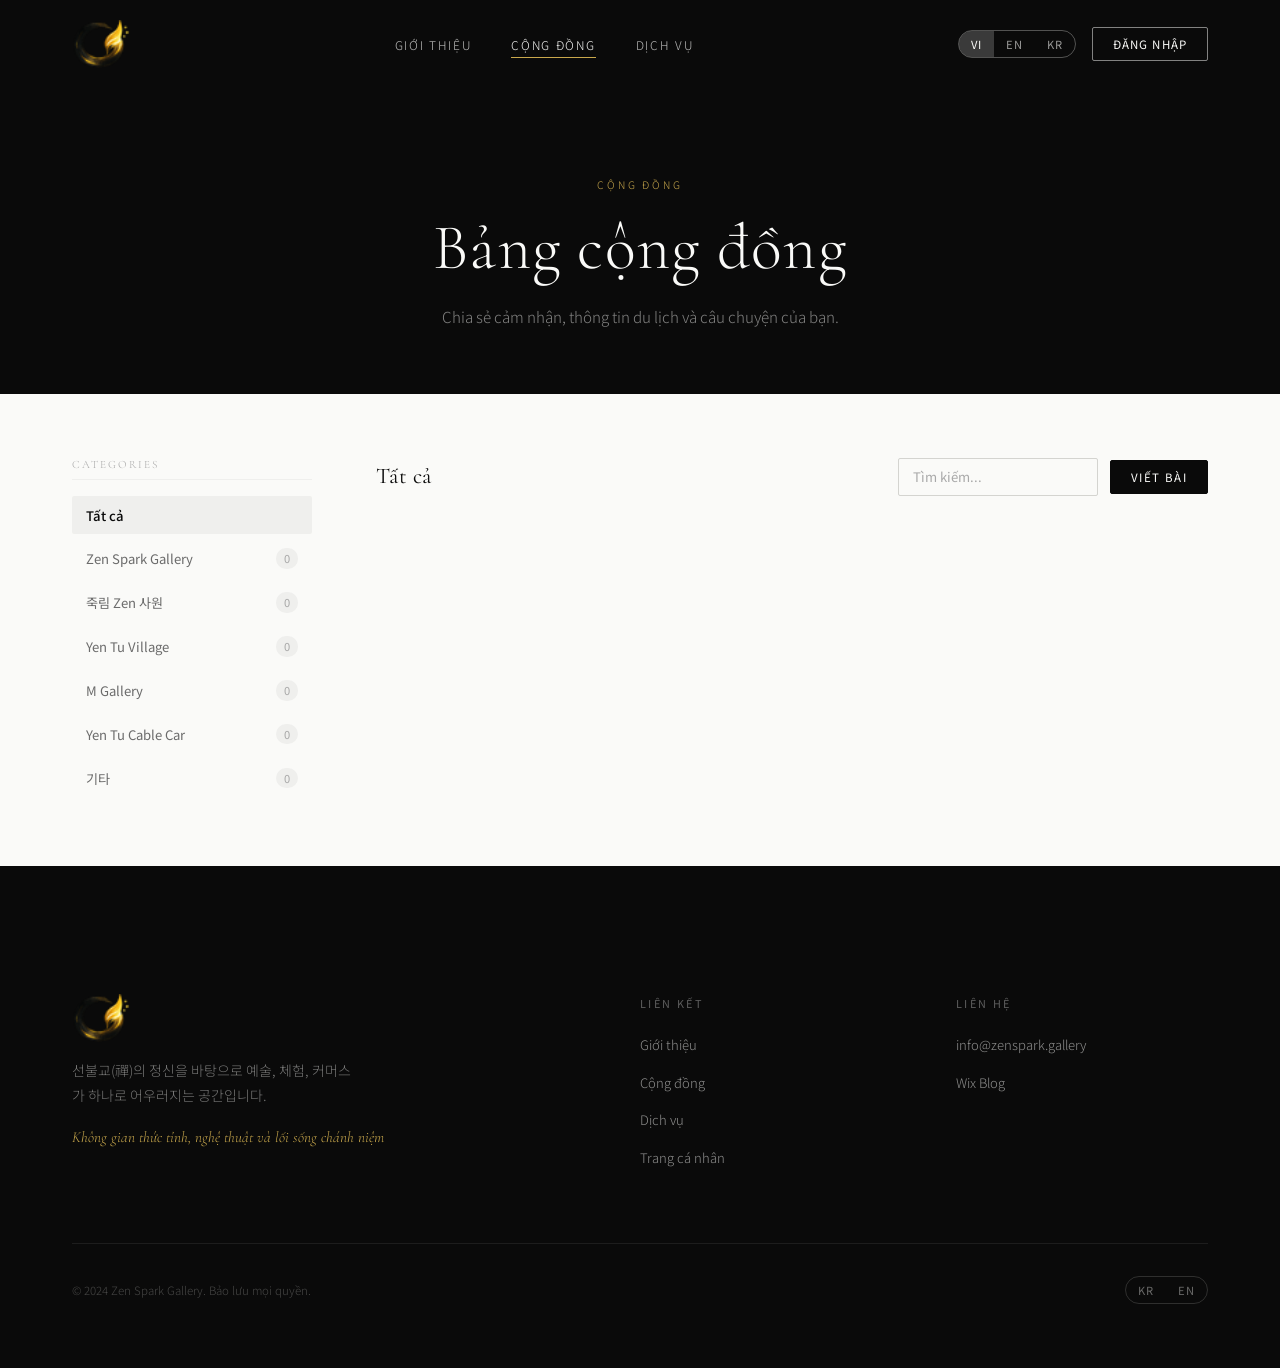
==== commit 8c088ddc: "로그인 모달 간소화 및 언어 전환(VI/EN/KR) 순서 정리 Jump 직접 로그인 폼을 제거하고 Google OAuth 단일 로그인으로 통일, 기본 언어를 베트남어로 전환." ====
--- a/community.html
+++ b/community.html
@@ -1,5 +1,5 @@
 <!DOCTYPE html>
-<html lang="ko">
+<html lang="vi">
 <head>
   <meta charset="UTF-8">
   <meta name="viewport" content="width=device-width, initial-scale=1.0">
@@ -40,8 +40,9 @@
       </nav>
       <div class="header-actions">
         <div class="lang-toggle">
-          <button class="lang-btn active" data-lang="ko">KR</button>
-          <button class="lang-btn"        data-lang="en">EN</button>
+          <button class="lang-btn" data-lang="vi">VI</button>
+          <button class="lang-btn" data-lang="en">EN</button>
+          <button class="lang-btn" data-lang="ko">KR</button>
         </div>
         <button id="header-login-btn" class="header-login-btn" data-i18n="btn_login">로그인</button>
         <div id="header-user-menu" class="user-menu" style="display:none;">
@@ -66,8 +67,9 @@
   <a href="community.html"    data-i18n="nav_community">커뮤니티</a>
   <a href="services.html"     data-i18n="nav_services">서비스</a>
   <div style="display:flex;gap:1rem;margin-top:2rem;">
+    <button class="lang-btn" data-lang="vi" style="font-size:0.85rem;padding:0.4rem 1rem;border:1px solid var(--gray-5);border-radius:20px;">VI</button>
+    <button class="lang-btn" data-lang="en" style="font-size:0.85rem;padding:0.4rem 1rem;border:1px solid var(--gray-5);border-radius:20px;">EN</button>
     <button class="lang-btn" data-lang="ko" style="font-size:0.85rem;padding:0.4rem 1rem;border:1px solid var(--gray-5);border-radius:20px;">KR</button>
-    <button class="lang-btn" data-lang="en" style="font-size:0.85rem;padding:0.4rem 1rem;border:1px solid var(--gray-5);border-radius:20px;">EN</button>
   </div>
 </nav>
 
@@ -287,8 +289,8 @@
 <div id="login-modal" class="modal-overlay">
   <div class="modal">
     <button id="modal-close-btn" class="modal__close" aria-label="Close">✕</button>
-    <h2 class="modal__title" data-i18n="login_title">로그인</h2>
-    <p class="modal__subtitle" data-i18n="login_subtitle">로그인하여 커뮤니티에 참여하세요.</p>
+    <h2 class="modal__title">로그인</h2>
+    <p class="modal__subtitle">Google 계정으로 로그인하세요.</p>
     <span class="gold-rule"></span>
     <button id="google-login-btn" class="login-btn login-btn--google">
       <svg viewBox="0 0 24 24" xmlns="http://www.w3.org/2000/svg">
@@ -297,30 +299,8 @@
         <path d="M5.84 14.09c-.22-.66-.35-1.36-.35-2.09s.13-1.43.35-2.09V7.07H2.18C1.43 8.55 1 10.22 1 12s.43 3.45 1.18 4.93l2.85-2.22.81-.62z" fill="#FBBC05"/>
         <path d="M12 5.38c1.62 0 3.06.56 4.21 1.64l3.15-3.15C17.45 2.09 14.97 1 12 1 7.7 1 3.99 3.47 2.18 7.07l3.66 2.84c.87-2.6 3.3-4.53 6.16-4.53z" fill="#EA4335"/>
       </svg>
-      <span data-i18n="login_google">Google로 계속하기</span>
+      <span>Google로 계속하기</span>
     </button>
-    <div class="login-divider"><span data-i18n="login_or">또는</span></div>
-    <form id="jump-login-form">
-      <div class="form-group">
-        <label for="jump-id" data-i18n="login_id">아이디</label>
-        <input type="text" id="jump-id" class="form-control" placeholder="아이디" autocomplete="username">
-      </div>
-      <div class="form-group">
-        <label for="jump-pw" data-i18n="login_pw">비밀번호</label>
-        <input type="password" id="jump-pw" class="form-control" placeholder="비밀번호" autocomplete="current-password">
-      </div>
-      <button type="submit" class="login-btn login-btn--jump">
-        <svg viewBox="0 0 24 24" fill="none" stroke="currentColor" stroke-width="2">
-          <circle cx="12" cy="8" r="4"/><path d="M4 20c0-4 3.6-7 8-7s8 3 8 7"/>
-        </svg>
-        <span data-i18n="login_jump">Jump ID로 로그인</span>
-      </button>
-    </form>
-
-    <p class="modal__register">
-      <span data-i18n="login_no_account">계정이 없으신가요?</span>
-      <a href="https://jump22.netlify.app/register" target="_blank" rel="noopener" data-i18n="login_register">회원가입</a>
-    </p>
   </div>
 </div>
 
@@ -359,7 +339,12 @@
 
 async function _fbEnsureAuth() {
   _fbInit();
-  if (!_fbAuth.currentUser) await _fbAuth.signInAnonymously();
+  if (!_fbAuth.currentUser) {
+    try { await _fbAuth.signInAnonymously(); } catch(e) {
+      /* anonymous auth 비활성 시 무시 — Firestore 규칙이 열려 있으면 그냥 진행 */
+      console.warn('anonymous auth skipped:', e.code);
+    }
+  }
 }
 
 async function _fbUploadImage(file) {
@@ -881,5 +866,23 @@
   return quill.root.innerHTML.trim();
 };
 </script>
+
+<!-- ===== JUMP 1:1 SUPPORT CHAT ===== -->
+<script type="module">
+  import { initializeApp, getApps } from "https://www.gstatic.com/firebasejs/10.12.5/firebase-app.js";
+  import { getAuth }      from "https://www.gstatic.com/firebasejs/10.12.5/firebase-auth.js";
+  import { getFirestore } from "https://www.gstatic.com/firebasejs/10.12.5/firebase-firestore.js";
+  const cfg = {
+    apiKey:            'AIzaSyD6oGXWcQIAa46ZiO6E9fBWOXqiNCAL4-c',
+    authDomain:        'jumper-b15aa.firebaseapp.com',
+    projectId:         'jumper-b15aa',
+    storageBucket:     'jumper-b15aa.firebasestorage.app',
+    messagingSenderId: '1051842479371',
+    appId:             '1:1051842479371:web:cd0dca2c1eab0e44b58e0e',
+  };
+  const app = getApps().length ? getApps()[0] : initializeApp(cfg);
+  window.__jumpChat = { db: getFirestore(app), auth: getAuth(app) };
+</script>
+<script type="module" src="js/support-chat-embed.js"></script>
 </body>
 </html>
--- a/css/components.css
+++ b/css/components.css
@@ -570,11 +570,18 @@
 @keyframes spin { to { transform: rotate(360deg); } }
 
 /* ── MAP / YEN TU VILLAGE ── */
-.map-section { background: var(--gray-6); }
+.map-section {
+  background: var(--gray-6);
+  padding-top: 3rem;
+  padding-bottom: 4rem;
+}
+.map-section .section-header {
+  margin-bottom: 2rem;
+}
 
 .yentu-merchant {
   display: grid;
-  grid-template-columns: 1fr 1fr;
+  grid-template-columns: 3fr 2fr;
   gap: 0;
   border-radius: var(--radius-md);
   overflow: hidden;
@@ -582,7 +589,7 @@
   border: 1px solid var(--gray-5);
 }
 .yentu-merchant__map {
-  height: 440px;
+  height: 480px;
   background: var(--gray-5);
 }
 .yentu-merchant__map iframe {
@@ -721,6 +728,25 @@
 .footer-bottom .lang-toggle { border-color: rgba(250,250,248,0.15); }
 .footer-bottom .lang-btn { color: rgba(250,250,248,0.4); }
 .footer-bottom .lang-btn.active { background: rgba(250,250,248,0.12); color: var(--white); }
+.footer-chat-btn {
+  display: inline-flex;
+  align-items: center;
+  gap: 6px;
+  background: transparent;
+  border: 1px solid var(--gold);
+  color: var(--gold);
+  border-radius: 20px;
+  padding: 8px 18px;
+  font-size: 0.82rem;
+  font-weight: 600;
+  cursor: pointer;
+  transition: background 0.2s, color 0.2s;
+  font-family: inherit;
+}
+.footer-chat-btn:hover {
+  background: var(--gold);
+  color: var(--black);
+}
 
 /* ── COMMUNITY BOARD ── */
 .board-layout {
@@ -1278,7 +1304,7 @@
   .map-info { grid-template-columns: 1fr; }
   .form-row { grid-template-columns: 1fr; }
   .yentu-merchant { grid-template-columns: 1fr; }
-  .yentu-merchant__map { height: 260px; }
+  .yentu-merchant__map { height: 300px; }
   .yentu-merchant__info { padding: 1.75rem; }
   .hero__actions { flex-direction: column; }
   .hero__counter { right: 1rem; bottom: 180px; }
@@ -1288,6 +1314,9 @@
   .hero__progress { bottom: 110px; }
   .hero__content { margin-bottom: 120px; }
   .notice-card__thumb { height: 160px; }
+}
+@media (max-width: 768px) {
+  .svc-feature-grid { grid-template-columns: 1fr !important; }
 }
 @media (max-width: 480px) {
   .services-grid { grid-template-columns: 1fr; }
@@ -1401,4 +1430,393 @@
 }
 .move-cat-item:hover:not(:disabled) { background: rgba(201,168,76,0.08); border-color: var(--gold); color: var(--gold); }
 .move-cat-item--current { color: var(--gold); border-color: var(--gold); background: rgba(201,168,76,0.06); cursor: default; font-weight: 500; }
+
+/* ── PILLAR CARDS (4-Pillar Business Model) ── */
+.pillar-card {
+  text-align: center;
+  padding: 2rem 1.5rem;
+  border: 1px solid var(--gray-6);
+  border-radius: var(--radius-md);
+  transition: border-color 0.3s var(--ease-zen), transform 0.3s var(--ease-zen);
+  position: relative;
+  overflow: hidden;
+}
+.pillar-card::before {
+  content: '';
+  position: absolute;
+  inset: 0;
+  background: radial-gradient(ellipse 80% 60% at 50% 0%, rgba(201,168,76,0.06) 0%, transparent 70%);
+  pointer-events: none;
+}
+.pillar-card:hover {
+  border-color: rgba(201,168,76,0.4);
+  transform: translateY(-4px);
+}
+.pillar-card__num {
+  font-family: var(--ff-display);
+  font-size: 0.7rem;
+  letter-spacing: 0.2em;
+  color: var(--gold);
+  margin-bottom: 0.75rem;
+  opacity: 0.7;
+}
+.pillar-card__icon { font-size: 2.2rem; margin-bottom: 0.9rem; }
+.pillar-card__title {
+  font-family: var(--ff-display);
+  font-size: 1.05rem;
+  font-weight: 400;
+  margin-bottom: 0.6rem;
+  color: var(--black);
+}
+.pillar-card__desc {
+  font-size: 0.82rem;
+  color: var(--gray-3);
+  line-height: 1.7;
+}
+
+/* ── RETREAT PACKAGES ── */
+.retreat-grid {
+  display: grid;
+  grid-template-columns: repeat(auto-fit, minmax(260px, 1fr));
+  gap: 1.5rem;
+  align-items: start;
+}
+.retreat-card {
+  border: 1px solid rgba(250,250,248,0.1);
+  border-radius: var(--radius-md);
+  padding: 2.5rem 2rem;
+  position: relative;
+  transition: border-color 0.3s var(--ease-zen), transform 0.3s var(--ease-zen);
+  background: rgba(250,250,248,0.03);
+}
+.retreat-card:hover {
+  border-color: rgba(201,168,76,0.3);
+  transform: translateY(-4px);
+}
+.retreat-card--featured {
+  border-color: var(--gold);
+  background: rgba(201,168,76,0.05);
+}
+.retreat-card--featured:hover { border-color: var(--gold); }
+.retreat-card__badge {
+  position: absolute;
+  top: -1px;
+  right: 1.5rem;
+  background: var(--gold);
+  color: var(--black);
+  font-size: 0.65rem;
+  font-weight: 600;
+  letter-spacing: 0.1em;
+  padding: 0.3rem 0.8rem;
+  border-radius: 0 0 6px 6px;
+  text-transform: uppercase;
+}
+.retreat-card__header { text-align: center; margin-bottom: 1.5rem; }
+.retreat-card__icon { font-size: 2rem; margin-bottom: 0.75rem; }
+.retreat-card__name {
+  font-family: var(--ff-display);
+  font-size: 1.3rem;
+  font-weight: 300;
+  color: var(--white);
+  margin-bottom: 0.25rem;
+}
+.retreat-card__sub {
+  font-size: 0.75rem;
+  color: rgba(250,250,248,0.35);
+  letter-spacing: 0.05em;
+}
+.retreat-card__price {
+  text-align: center;
+  margin-bottom: 1.75rem;
+  padding-bottom: 1.75rem;
+  border-bottom: 1px solid rgba(250,250,248,0.08);
+}
+.retreat-card__amount {
+  font-family: var(--ff-display);
+  font-size: 2rem;
+  font-weight: 300;
+  color: var(--white);
+}
+.retreat-card__currency {
+  font-size: 0.8rem;
+  color: var(--gold);
+  margin-left: 0.3rem;
+}
+.retreat-card__features {
+  list-style: none;
+  margin: 0 0 2rem;
+  padding: 0;
+  display: flex;
+  flex-direction: column;
+  gap: 0.65rem;
+}
+.retreat-card__features li {
+  font-size: 0.85rem;
+  color: rgba(250,250,248,0.6);
+  padding-left: 1.25rem;
+  position: relative;
+}
+.retreat-card__features li::before {
+  content: '✓';
+  position: absolute;
+  left: 0;
+  color: var(--gold);
+  font-size: 0.8rem;
+}
+.retreat-card__cta {
+  display: block;
+  width: 100%;
+  text-align: center;
+  padding: 0.75rem 1.5rem;
+  border: 1px solid rgba(250,250,248,0.2);
+  border-radius: 4px;
+  color: var(--white);
+  font-size: 0.85rem;
+  letter-spacing: 0.08em;
+  text-decoration: none;
+  background: transparent;
+  cursor: pointer;
+  font-family: inherit;
+  transition: border-color 0.25s, background 0.25s, color 0.25s;
+}
+.retreat-card__cta:hover { border-color: var(--gold); color: var(--gold); }
+.retreat-card__cta--gold {
+  background: var(--gold);
+  border-color: var(--gold);
+  color: var(--black);
+  font-weight: 500;
+}
+.retreat-card__cta--gold:hover { background: #b8962e; border-color: #b8962e; color: var(--black); }
+.service-card__inquiry {
+  display: block;
+  width: calc(100% - 2rem);
+  margin: 0.75rem 1rem 1rem;
+  padding: 0.5rem 1rem;
+  border: 1px solid rgba(201,168,76,0.4);
+  border-radius: 20px;
+  background: transparent;
+  color: var(--gold);
+  font-size: 0.8rem;
+  letter-spacing: 0.06em;
+  cursor: pointer;
+  font-family: inherit;
+  text-align: center;
+  transition: background 0.2s, color 0.2s;
+}
+.service-card__inquiry:hover { background: var(--gold); color: var(--black); }
 .move-cat-item:disabled { opacity: 0.7; }
+
+/* ── PRODUCT CARDS (체험 패키지 상품) ── */
+.product-grid {
+  display: grid;
+  grid-template-columns: repeat(auto-fill, minmax(280px, 1fr));
+  gap: var(--spacing-lg);
+}
+.product-card {
+  background: var(--white);
+  border: 1px solid var(--gray-5);
+  border-radius: var(--radius-md);
+  overflow: hidden;
+  display: flex;
+  flex-direction: column;
+  transition: box-shadow 0.25s, transform 0.25s;
+}
+.product-card:hover {
+  box-shadow: 0 8px 32px rgba(0,0,0,0.12);
+  transform: translateY(-4px);
+}
+.product-card__img-wrap {
+  width: 100%;
+  aspect-ratio: 4/3;
+  overflow: hidden;
+  background: var(--gray-6);
+  cursor: zoom-in;
+}
+.product-card__img-wrap img {
+  width: 100%;
+  height: 100%;
+  object-fit: cover;
+  transition: transform 0.4s ease;
+  cursor: zoom-in;
+}
+.product-card:hover .product-card__img-wrap img { transform: scale(1.04); }
+.product-card__body {
+  padding: 1.25rem 1.25rem 1.5rem;
+  display: flex;
+  flex-direction: column;
+  flex: 1;
+  gap: 0.5rem;
+}
+.product-card__tag {
+  display: inline-block;
+  font-size: 0.7rem;
+  letter-spacing: 0.1em;
+  text-transform: uppercase;
+  color: var(--gray-3);
+  border: 1px solid var(--gray-4);
+  border-radius: 20px;
+  padding: 2px 10px;
+  width: fit-content;
+}
+.product-card__tag--gold {
+  color: var(--gold);
+  border-color: rgba(201,168,76,0.5);
+}
+.product-card__title {
+  font-size: 1.05rem;
+  font-weight: 600;
+  color: var(--black);
+  margin: 0;
+  line-height: 1.35;
+}
+.product-card__desc {
+  font-size: 0.83rem;
+  color: var(--gray-3);
+  line-height: 1.6;
+  flex: 1;
+  margin: 0;
+}
+.product-card__cta {
+  display: inline-block;
+  margin-top: 0.75rem;
+  font-size: 0.8rem;
+  letter-spacing: 0.08em;
+  color: var(--gold);
+  background: none;
+  border: none;
+  padding: 0;
+  cursor: pointer;
+  font-family: inherit;
+  font-weight: 600;
+  transition: opacity 0.2s;
+  text-align: left;
+}
+.product-card__cta:hover { opacity: 0.7; }
+@media (max-width: 600px) {
+  .product-grid { grid-template-columns: 1fr 1fr; gap: var(--spacing-md); }
+}
+@media (max-width: 400px) {
+  .product-grid { grid-template-columns: 1fr; }
+}
+
+/* ── LIGHTBOX ── */
+#zsg-lightbox {
+  display: none;
+  position: fixed;
+  inset: 0;
+  z-index: 9999;
+  align-items: center;
+  justify-content: center;
+}
+#zsg-lightbox.lb-open { display: flex; }
+
+.lb-backdrop {
+  position: absolute;
+  inset: 0;
+  background: rgba(0,0,0,0.92);
+  backdrop-filter: blur(6px);
+  -webkit-backdrop-filter: blur(6px);
+  animation: lb-fade-in 0.2s ease;
+}
+@keyframes lb-fade-in { from { opacity: 0; } to { opacity: 1; } }
+
+.lb-content {
+  position: relative;
+  z-index: 1;
+  display: flex;
+  flex-direction: column;
+  align-items: center;
+  max-width: 90vw;
+  max-height: 90vh;
+  animation: lb-scale-in 0.25s cubic-bezier(0.34,1.56,0.64,1);
+}
+@keyframes lb-scale-in { from { transform: scale(0.85); opacity: 0; } to { transform: scale(1); opacity: 1; } }
+
+.lb-img {
+  max-width: 90vw;
+  max-height: 82vh;
+  object-fit: contain;
+  border-radius: 6px;
+  box-shadow: 0 24px 80px rgba(0,0,0,0.7);
+  display: block;
+}
+
+.lb-caption {
+  margin-top: 0.75rem;
+  font-size: 0.8rem;
+  color: rgba(250,250,248,0.55);
+  letter-spacing: 0.04em;
+  text-align: center;
+  max-width: 60ch;
+}
+
+.lb-close {
+  position: absolute;
+  top: 1rem;
+  right: 1.25rem;
+  z-index: 2;
+  background: rgba(255,255,255,0.1);
+  border: 1px solid rgba(255,255,255,0.15);
+  color: #fff;
+  width: 36px;
+  height: 36px;
+  border-radius: 50%;
+  font-size: 1rem;
+  cursor: pointer;
+  display: flex;
+  align-items: center;
+  justify-content: center;
+  transition: background 0.2s;
+}
+.lb-close:hover { background: rgba(255,255,255,0.22); }
+
+.lb-nav {
+  position: absolute;
+  top: 50%;
+  transform: translateY(-50%);
+  z-index: 2;
+  background: rgba(255,255,255,0.08);
+  border: 1px solid rgba(255,255,255,0.12);
+  color: #fff;
+  width: 44px;
+  height: 44px;
+  border-radius: 50%;
+  font-size: 1.6rem;
+  line-height: 1;
+  cursor: pointer;
+  display: flex;
+  align-items: center;
+  justify-content: center;
+  transition: background 0.2s;
+}
+.lb-nav:hover { background: rgba(255,255,255,0.18); }
+.lb-prev { left: 1rem; }
+.lb-next { right: 1rem; }
+
+@media (max-width: 480px) {
+  .lb-nav { width: 36px; height: 36px; font-size: 1.3rem; }
+  .lb-prev { left: 0.4rem; }
+  .lb-next { right: 0.4rem; }
+}
+
+/* ── SKY CAFÉ & BAR SECTION ── */
+.sky-cafe-section { position: relative; }
+
+/* Services page sky café card */
+.sky-cafe-card {
+  display: grid;
+  grid-template-columns: 1fr 1fr;
+  background: #0a0a0a;
+  border-radius: 16px;
+  overflow: hidden;
+}
+@media (max-width: 640px) {
+  .sky-cafe-card { grid-template-columns: 1fr; }
+  .sky-cafe-card-right { display: none; }
+}
+
+/* Heritage × Tech dual panel — stack on mobile */
+@media (max-width: 680px) {
+  .heritage-split { grid-template-columns: 1fr !important; }
+  .koan-steps { grid-template-columns: repeat(2, 1fr) !important; }
+}
